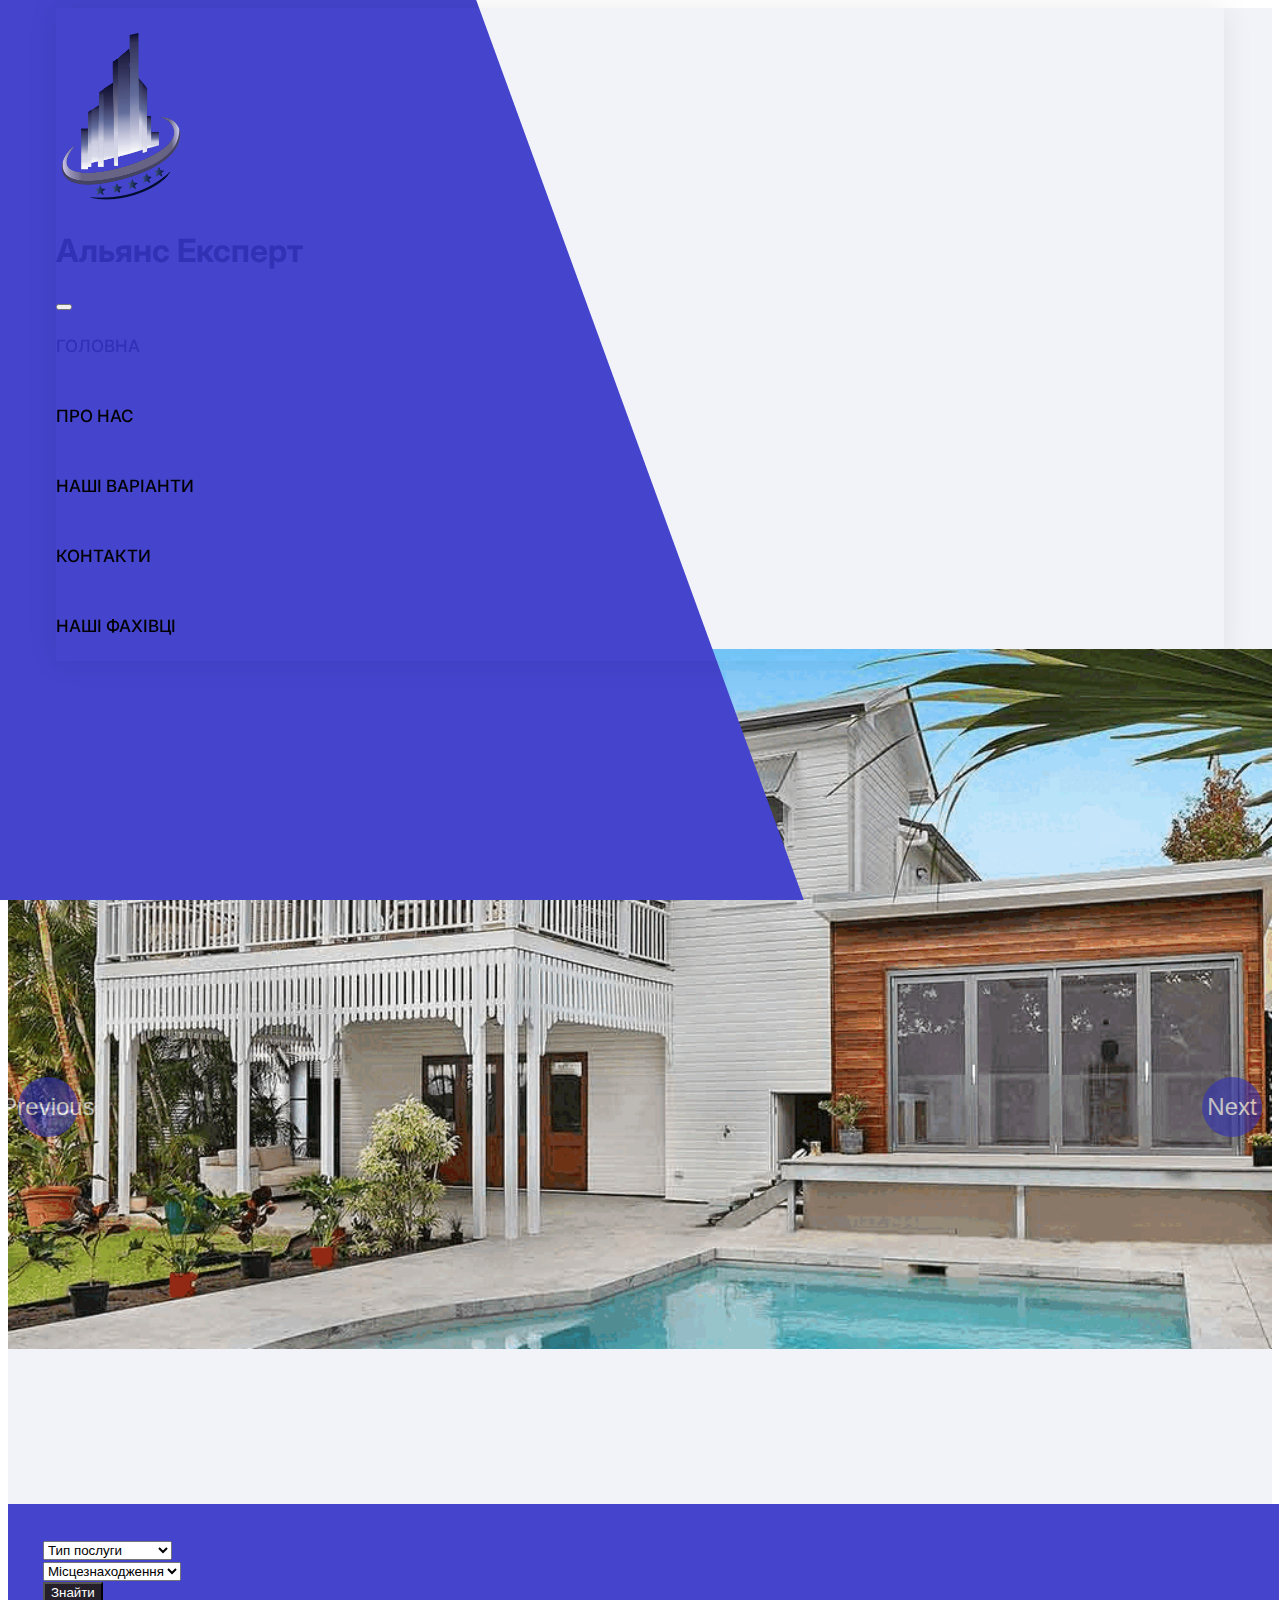
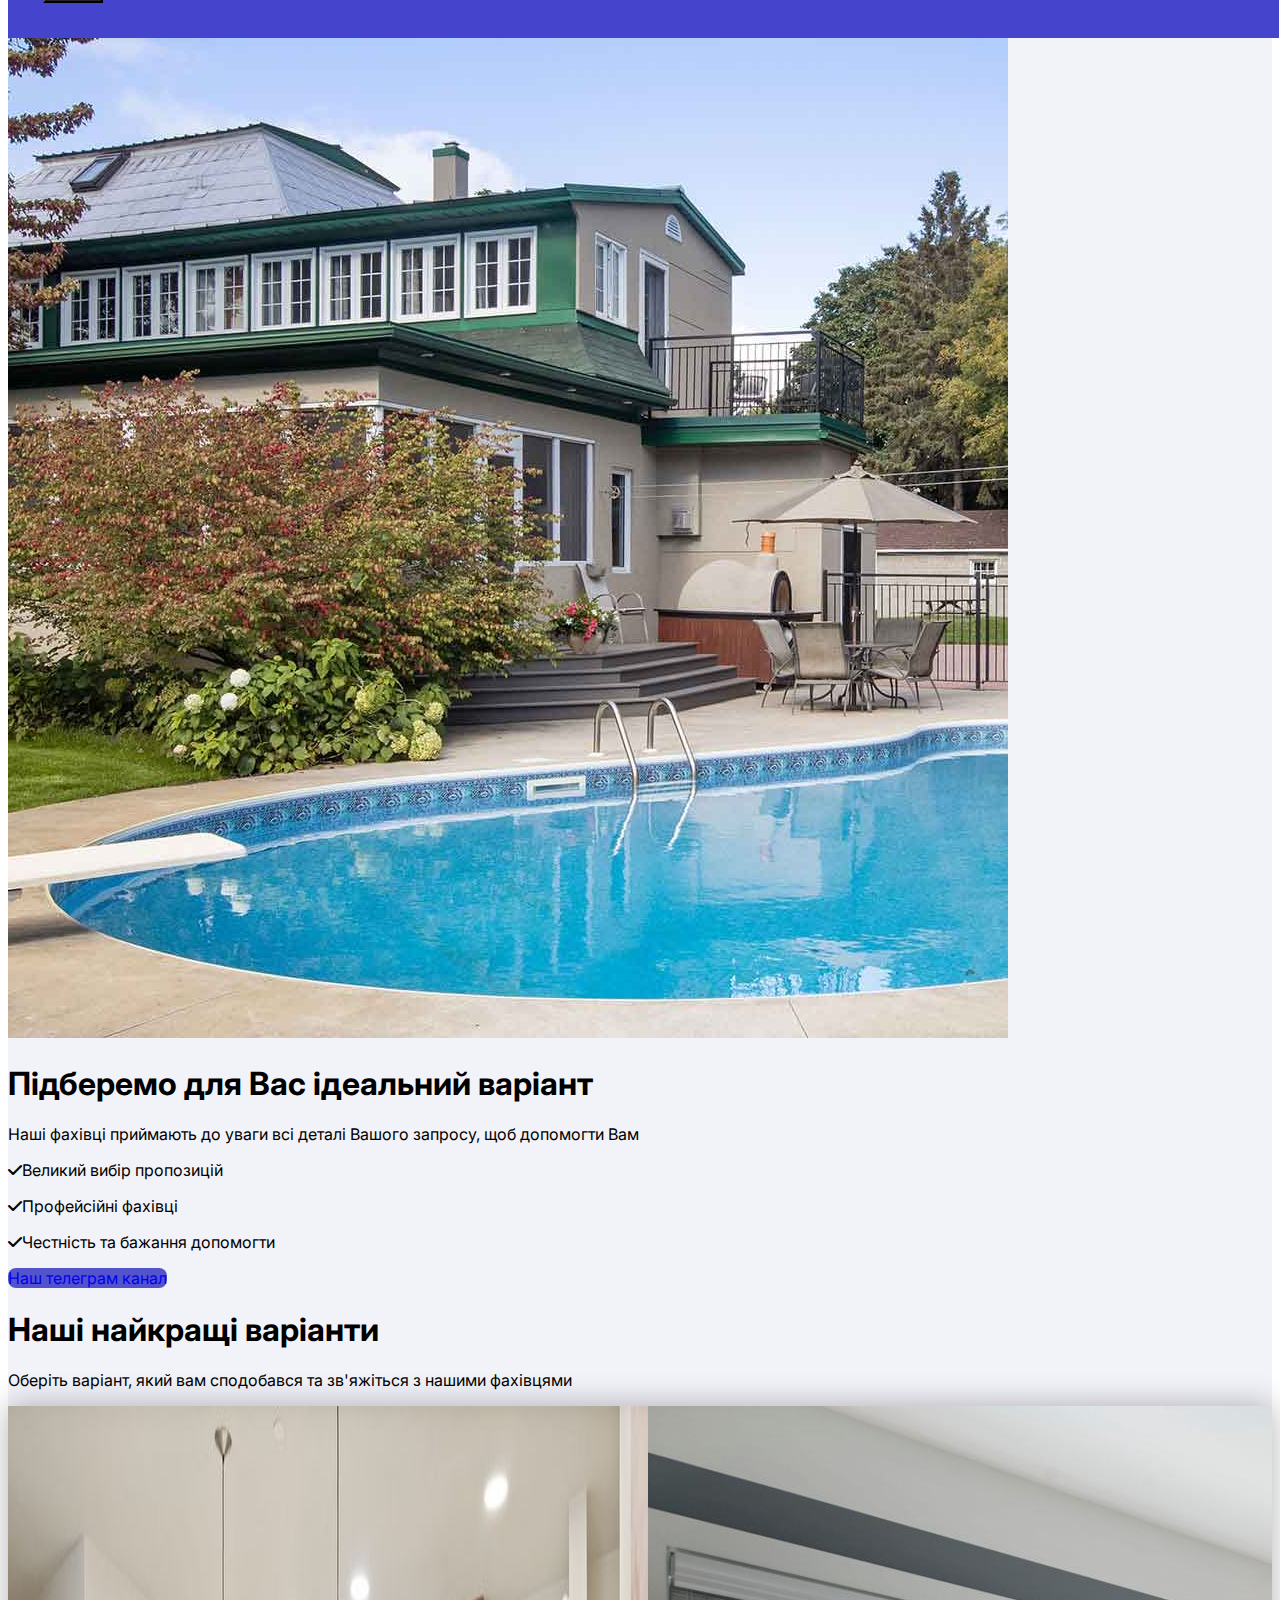
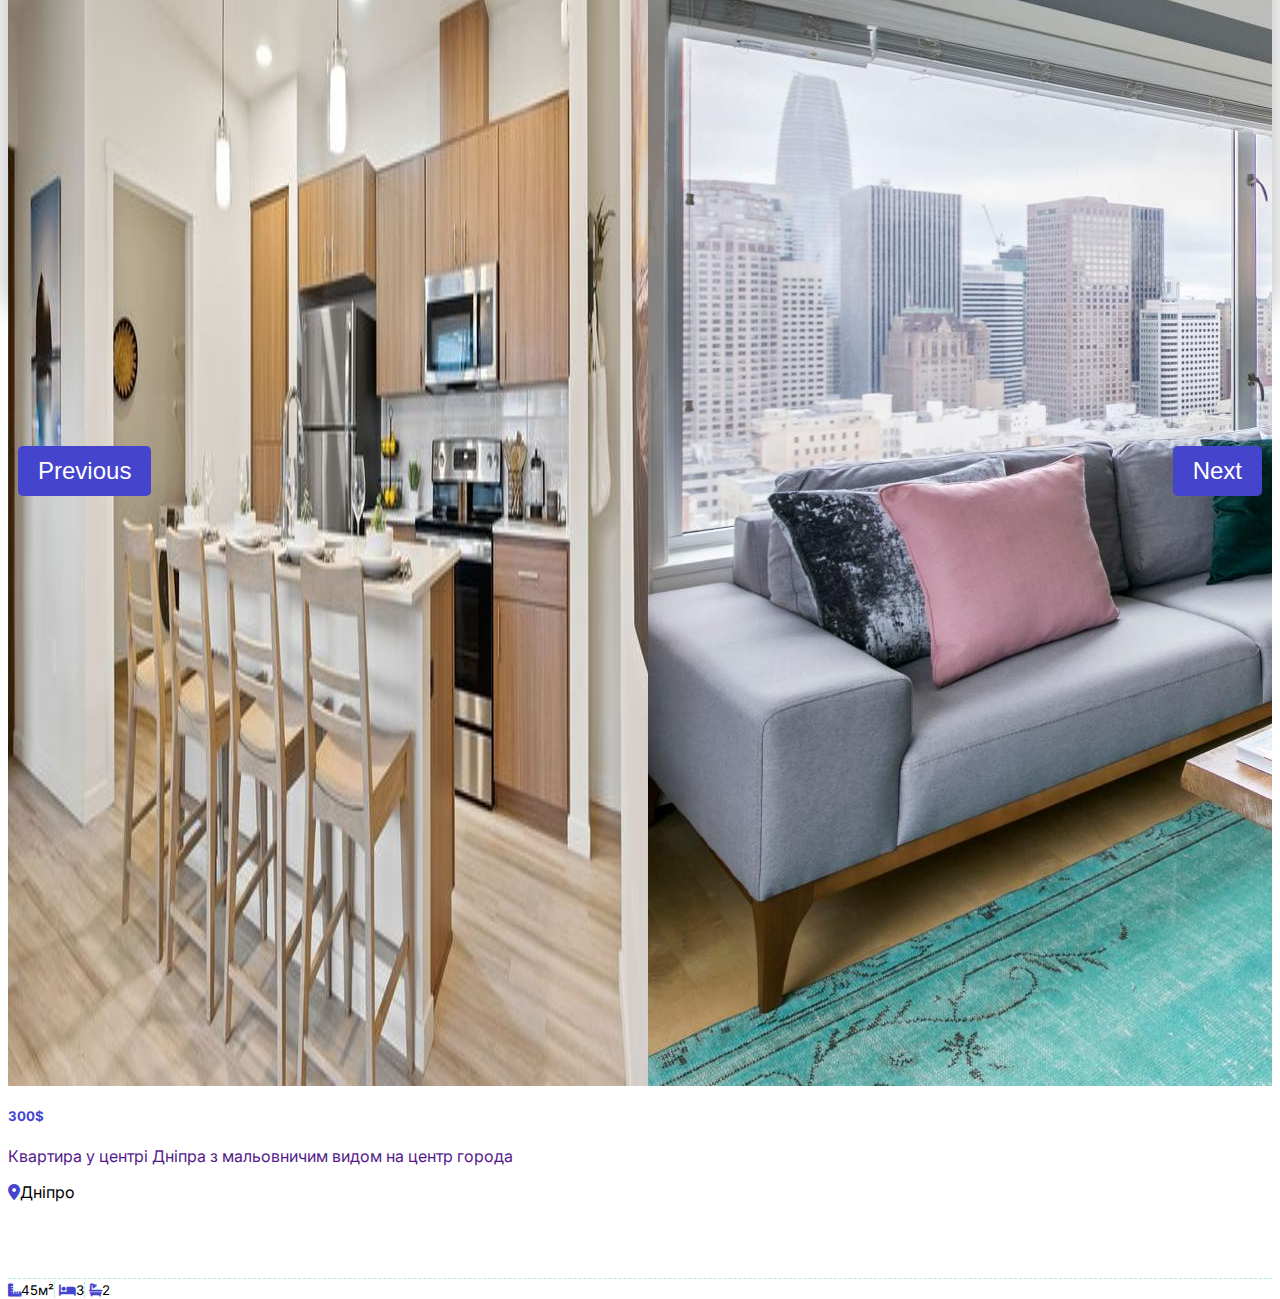
==== index.html @ 3c11b8a1 "база" ====
<!DOCTYPE html>
<html lang="en">
<head>
    <meta charset="UTF-8">
    <meta name="viewport" content="width=device-width, initial-scale=1.0">
    <title>Альянс Експерт</title>
    <link rel="icon" type="image/svg+xml" href="/assets/img/logo1.gif" />
    <link rel="preconnect" href="https://fonts.googleapis.com">
    <link rel="preconnect" href="https://fonts.gstatic.com" crossorigin>
    <link href="https://fonts.googleapis.com/css2?family=Inter:wght@300;400;500;600&display=swap" rel="stylesheet">
    <link href="https://cdn.jsdelivr.net/npm/bootstrap@5.3.2/dist/css/bootstrap.min.css" rel="stylesheet" integrity="sha384-T3c6CoIi6uLrA9TneNEoa7RxnatzjcDSCmG1MXxSR1GAsXEV/Dwwykc2MPK8M2HN" crossorigin="anonymous">
    <script src="https://cdn.jsdelivr.net/npm/bootstrap@5.3.2/dist/js/bootstrap.bundle.min.js" integrity="sha384-C6RzsynM9kWDrMNeT87bh95OGNyZPhcTNXj1NW7RuBCsyN/o0jlpcV8Qyq46cDfL" crossorigin="anonymous"></script>
    <link rel="stylesheet" href="https://cdnjs.cloudflare.com/ajax/libs/font-awesome/6.2.0/css/all.min.css">
    <link rel="stylesheet" href="./assets/css/stylehtml.css">
    <script type="module" src="./assets/js/html.js"></script>
</head>
<body>
  <div class="container-main">
    <div class="container pt-3 min-vh-100 d-flex flex-column bg-white p-0">
      <!-- Navbar -->
      <div style="position: sticky; top: 0; z-index: 1000;">
        <div class="nav-bar bg-transparent container-fluid">
          <nav class="navbar navbar-expand-lg bg-white navbar-light py-0 px-4">
            <a href="/" class="navbar-brand d-flex align-items-center text-center">
              <div class="icon p-2 me-2">
                <img class="logo" src="/assets//img/logo1.gif" alt="Icon">
              </div>
              <h1 class="m-0 fw-bold main-text">Альянс Експерт</h1>
            </a>
            <button type="button" class="navbar-toggler" data-bs-toggle="collapse" data-bs-target="#navbarCollapse">
              <span class="navbar-toggler-icon"></span>
            </button>
            <div class="collapse navbar-collapse" id="navbarCollapse">
            <div class="navbar-nav ms-auto text-center">
              <div class="nav-item dropdown item-main">
                <a href="/" class="nav-link fw-bold">Головна</a>
              </div>
              <div class="nav-item dropdown">
                <a href="#about" class="nav-link">Про нас</a>
              </div>
              <div class="nav-item dropdown">
                <a href="#property" class="nav-link">Наші варіанти</a>
              </div>
              <div class="nav-item dropdown">
                <a href="#contact" class="nav-link">Контакти</a>
              </div>
              <div class="nav-item dropdown">
                <a href="#team" class="nav-link">Наші фахівці</a>
              </div>
            </div>
          </nav>
        </div>
      </div>
        <!-- Navbar end-->

        <!-- Header -->
      <div class="container-fluid header bg-white p-0" >
        <div class="row g-0 align-items-center flex-column-reverse flex-md-row">
          <div class="col-md-6 p-5 mt-lg-5">
            <h1 class="display-5 animated fadeIn mb-4 mt-2 fw-bold">Шукайте <span class="text-header">ідеальне житло </span> своєї мрії</h1>
            <p class="animated fadeIn mb-5 pb-2 opacity-75">Наші професіонали допоможуть Вам у будь-якому питанні!</p>
            <a href="https://t.me/alianceexpert" class="btn-header py-4 px-5 me-3 animated fadeIn text-light">Наш телеграм канал</a>
          </div>
          <div class="col-md-6 animated fadeIn carousel-container">
            <!-- Carousel -->
            <div class="carousel">
              <div class="carousel-inner">
                <div class="carousel-item active">
                  <img src="/assets/img/carousel-1.gif" class="carousel-img d-block w-100" alt="First Image" style="object-fit: cover; opacity: 1; transition: opacity 1s;">
                </div>
                <div class="carousel-item">
                  <img src="/assets/img/carousel-2.jpg" class="carousel-img d-block w-100" alt="Second Image" style="object-fit: cover; opacity: 1; transition: opacity 1s;">
                </div>
              </div>
              <button class="carousel-control-prev btn-carousel" id="prevButton">
                <span class="carousel-control-prev-icon" aria-hidden="true"></span>
                <span class="visually-hidden">Previous</span>
              </button>
              <button class="carousel-control-next btn-carousel" id="nextButton">
                <span class="carousel-control-next-icon" aria-hidden="true"></span>
                <span class="visually-hidden">Next</span>
              </button>
            </div>
            <!-- Carousel -->   
          </div>
        </div>
      </div>
        <!-- Header end-->
      <main class="row flex-grow-1 mt-3">
      <!-- Search -->
        <div class="container-search mb-5 wow fadeIn" data-wow-delay="0.1s" style="padding: 35px;">
          <div class="container">
            <div class="row g-2">
              <div class="col-md-10">
                <div class="row g-2">
                  <div class="col-md-5">
                    <select v-model="selectedService" class="form-select m-auto border-0 py-3">
                      <option value="" selected>Тип послуги</option>
                      <option value="rentApartments">Оренда квартир</option>
                      <option value="sellApartments">Купівля квартири</option>
                      <option value="rentHouses">Оренда будинка</option>
                      <option value="sellHouses">Купівля будинка</option>
                      <option value="landPlots">Земельні ділянки</option>
                      <option value="offices">Офіси</option>
                    </select>
                  </div>
                  <div class="col-md-5">
                    <select class="form-select m-auto border-0 py-3">
                      <option selected>Місцезнаходження</option>
                      <option value="Dnipro">Дніпро</option>
                      <!-- Добавьте другие опции здесь -->
                    </select>
                  </div>
                </div>
              </div>
              <div class="col-md-2 mt-2">
                <button @click="search" class="btn-search border-0 w-100 py-3">Знайти</button>
              </div>
            </div>
          </div>
        </div>
        <!-- Search end-->
        <!-- About -->
        <div id="about" class="container-xxl py-5 ">
          <div class="container">
            <div class="row g-5 align-items-center">
              <div class="col-lg-6 wow fadeIn" data-wow-delay="0.1s">
                <div class="about-img position-relative overflow-hidden p-5 pe-0">
                    <img class="img-fluid w-100" src="/assets/img/about.jpg">
                </div>
              </div>
              <div class="col-lg-6 wow fadeIn" data-wow-delay="0.5s">
                <h1 class="mb-5">Підберемо для Вас ідеальний варіант</h1>
                <p class="mb-5">Наші фахівці приймають до уваги всі деталі Вашого запросу, щоб допомогти Вам</p>
                <div class="mb-5">
                    <p><i class="fa fa-check text-primary me-3"></i>Великий вибір пропозицій</p>
                    <p><i class="fa fa-check text-primary me-3"></i>Профейсійні фахівці</p>
                    <p><i class="fa fa-check text-primary me-3"></i>Честність та бажання допомогти</p>
                </div>
                <a class="btn-about text-light py-4 px-5" href="https://t.me/alianceexpert">Наш телеграм канал</a>
              </div>
            </div>
          </div>
        </div>
        <!-- About end-->
        <!-- Лучшие варианты Start -->
        <div class="container-xxl py-5">
          <div class="container">
            <div class="row g-0 gx-5 align-items-center">
              <div>
                <div class="text-center mx-auto mb-5 wow slideInLeft" data-wow-delay="0.1s">
                  <h1 class="mb-3">Наші найкращі варіанти</h1>
                  <p>Оберіть варіант, який вам сподобався та зв'яжіться з нашими фахівцями</p>
                </div>
              </div>
            </div>
            <div class="row g-4">
              <div id="property" class="col-lg-4 col-md-6 wow fadeInUp mb-3" data-wow-delay="0.1s">
                <div class="property-item rounded overflow-hidden">
                  <div class="position-relative overflow-hidden">
                    <div id="carouselExample" class="carousel slide">
                      <div class="carousel-inner">
                        <img class="img-fluid" src="/assets/img/лучшиеварианты/apartament1.jpg" alt="First">
                        <img class="img-fluid" src="/assets/img/лучшиеварианты/apartment2.jpg" alt="Second">
                        <div class="type rounded text-white position-absolute start-0 top-0 m-4 py-1 px-3">Оренда</div>
                        <div class="bg-white rounded-top text position-absolute start-0 bottom-0 mx-4 pt-1 px-3 fw-semibold">Квартира</div>
                      </div>
                      <button class="carousel-control-prev btn-best" type="button" @click="prevSlide">
                        <span class="carousel-control-prev-icon" aria-hidden="true"></span>
                        <span class="visually-hidden">Previous</span>
                      </button>
                      <button class="carousel-control-next btn-best" type="button" @click="nextSlide">
                        <span class="carousel-control-next-icon" aria-hidden="true"></span>
                        <span class="visually-hidden">Next</span>
                      </button>
                    </div>
                  </div>
                  <div class="p-4 pb-0" style="height: 170px;">
                    <h5 class="text mb-3">300$</h5>
                    <a class="d-block h5 mb-2" href="">Квартира у центрі Дніпра з мальовничим видом на центр города</a>
                    <p><i class="fa fa-map-marker-alt text me-2"></i>Дніпро</p>
                  </div>
                  <div class="d-flex border-top">
                    <small class="flex-fill text-center border-end py-2"><i class="fa fa-ruler-combined text me-2"></i>45м²</small>
                    <small class="flex-fill text-center border-end py-2"><i class="fa fa-bed text me-2"></i>3</small>
                    <small class="flex-fill text-center py-2"><i class="fa fa-bath text me-2"></i>2</small>
                  </div>
                </div>
              </div>
            </div>   
          </div>
        </div>
        <!-- Лучшие варианты End -->

      </main>









    </div>
  </div>

    
</body>
</html>
---- assets/css/stylehtml.css ----
.container-main{
    background-color: rgb(190, 190, 223, 0.2);
    font-family: 'Inter', sans-serif;
}

 /* Navbar  */

.main-text {
    color: rgb(49, 49, 181);
}

.item-main {
    color: rgb(49, 49, 181);
}

.nav-bar {
position: relative;
padding: 0 3rem;
transition: 0.5s;
z-index: 9999;
/* height: 75px; */
}

.nav-bar.sticky-top {
position: sticky;
top: 0;
left: 0;
right: 0;
padding: 0;
z-index: 9999;
}



.navbar {
box-shadow: 0 0 30px rgba(0, 0, 0, .08);
}

.navbar .dropdown-toggle::after {
border: none;
content: "\f107";
font-family: "Font Awesome 5 Free";
font-weight: 900;
vertical-align: middle;
margin-left: 5px;
transition: .5s;
}

.navbar .dropdown-toggle[aria-expanded=true]::after {
transform: rotate(-180deg);
}

.navbar-light .navbar-nav .nav-link {
margin-right: 30px;
padding: 25px 0;
color: #FFFFFF;
font-size: 17px;
text-transform: uppercase;
outline: none;
}

.nav-item:hover {
    color: rgb(49, 49, 181);
    position: relative;
}

.nav-link {
    position: relative;
    display: inline-block;
    vertical-align: middle;
}

.nav-link::before,
.nav-link::after {
    content: '';
    position: absolute;
    width: 0;
    height: 1px;
    background-color: rgb(49, 49, 181);
    opacity: 0;
    transition: width 0.3s ease-in-out, opacity 0.3s ease-in-out;
}

.nav-link::before {
    top: calc(80% - 1px);
    left: 0;
    transform-origin: left center;
}

.nav-link::after {
    bottom: calc(80% - 1px);
    right: 0;
    transform-origin: right center;
}

.nav-link:hover::before {
    width: 100%;
    opacity: 1;
}

.nav-link:hover::after {
    width: 100%;
    opacity: 1;
}

.logo {
    width: 130px;
    height: auto;
    margin-top: 25px;
}

@media (max-width: 991.98px) {
.nav-bar {
    margin: 0;
    padding: 0;
}

.navbar-light .navbar-nav .nav-link  {
    margin-right: 0;
    padding: 10px 0;
}

.navbar-light .navbar-nav {
    border-top: 1px solid #EEEEEE;
}
}

.navbar-light .navbar-brand {
height: 130px;
}

.navbar-light .navbar-nav .nav-link {
color: var(--dark);
font-weight: 500;
}


@media (max-width: 767px) {
    .navbar .nav-item .dropdown-menu {
        display: block;
        top: 100%;
        margin-top: 0;
        transform: rotateX(-75deg);
        transform-origin: 0% 0%;
        opacity: 0;
        visibility: hidden;
        transition: .5s;
        
    }

    .navbar .nav-item:hover .dropdown-menu {
        transform: rotateX(0deg);
        visibility: visible;
        transition: .5s;
        opacity: 1;
    }

    .logo {
        width: 70px;
        margin-top: auto;
    }
}

 /* Navbar  */


/* Header */
.text-header {
    color: rgb(49, 49, 181);
  }
  
.btn-header {
background-color: rgb(65, 65, 199, 0.9);
border-radius: 8px;
text-decoration: none;
margin-top: 5px;
cursor: pointer;
transition: background-color 0.3s;
}

.btn-header:hover {
    background-color: rgb(65, 65, 199);
}

.header {
position: relative;
background-color: transparent;
padding: 0;
}

.carousel-container {
position: relative;
height: calc(100vh - 45px); 
margin-top: -150px;
}

  
@media (max-width: 767px) {
    .carousel-container {
    height: 500px;
    margin: 0;
    object-fit: contain;
    }
}
/* Header */

/* Carousel */
.carousel {
    overflow: hidden;
    position: relative;
    top: 0; 
    right: 0; 
    height: 100%;
  }
  
  .carousel-inner {
    display: flex;
    transition: transform 0.5s ease-in-out;
    overflow: hidden;
    height: 100%;
  }
  
  .carousel-item {
    flex: 0 0 100%;
  }
  
  .carousel-img {
    width: 100%;
    height: 700px;
    object-fit: contain;
    opacity: 1;
    transition: opacity 1s;
  }
  
  .carousel-control-prev,
  .carousel-control-next {
    position: absolute;
    top: 50%;
    font-size: 24px;
    background: rgba(0, 0, 0, 0.5);
    color: #fff;
    border: none;
    padding: 10px 20px;
    cursor: pointer;
  }
  
  .carousel-control-prev {
    left: 10px;
  }
  
  .carousel-control-next {
    right: 10px;
  }
  
  .btn-carousel {
    transition: 0.3s;
    width: 60px;
    height: 60px;
    padding: 0;
    display: flex;
    align-items: center;
    justify-content: center;
    font-weight: normal;
    border-radius: 50px;
    background: rgb(49, 49, 181);
    opacity: 60%;
  }
  
  .btn-carousel:hover {
    opacity: 90%;
  }
  
  @media (max-width: 767px) {
    .carousel {
      width: 100%;
      max-height: 450px;
    }
  
    .carousel-inner img {
      height: 450px;
      max-height: none;
      object-fit: contain;
    }
  }
/* Carousel */


/* Search */
.container-search {
    background-color: rgb(68, 68, 205);
    width: 95%;
    margin: auto;
}

.btn-search {
    background-color: rgb(36, 31, 41);
    color: white;
}

@media (max-width: 767px) {
  select.form-select {
    width: 230px;
    font-size: 16px;
  }
}
/* Search */

/* About */
.about-img img {
    position: relative;
    z-index: 2;
}

.about-img::before {
    position: absolute;
    content: "";
    top: 0;
    left: -50%;
    width: 100%;
    height: 100%;
    background:  rgb(68, 68, 205);
    transform: skew(20deg);
    z-index: 1;
}

.btn-about {
    background-color: rgb(65, 65, 199, 0.9);
    border-radius: 8px;
    text-decoration: none;
    margin-top: 25px;
    cursor: pointer;
    transition: background-color 0.3s;
    }

.btn-about:hover {
    background-color: rgb(65, 65, 199);
}
/* About */


/* Лучшие варианты */
.type{
  background-color: rgb(68, 68, 205);
}
  
.text {
  color: rgb(68, 68, 205);
}

.btn-best{
  background-color: rgb(68, 68, 205);
  height: 50px;
  top: 50%;
  border-radius: 5px;
}

.property-item {
  box-shadow: 0 0 30px rgba(0, 0, 0, .3);
  height: 500px;
}

.property-item img {
  transition: .5s;
}

.property-item:hover img {
  transform: scale(1.1);
}

.property-item .border-top {
  border-top: 1px dashed rgba(0, 185, 142, .3) !important;
}

.property-item .border-end {
  border-right: 1px dashed rgba(0, 185, 142, .3) !important;
}

a {
  text-decoration: none;
}
/* Лучшие варианты */
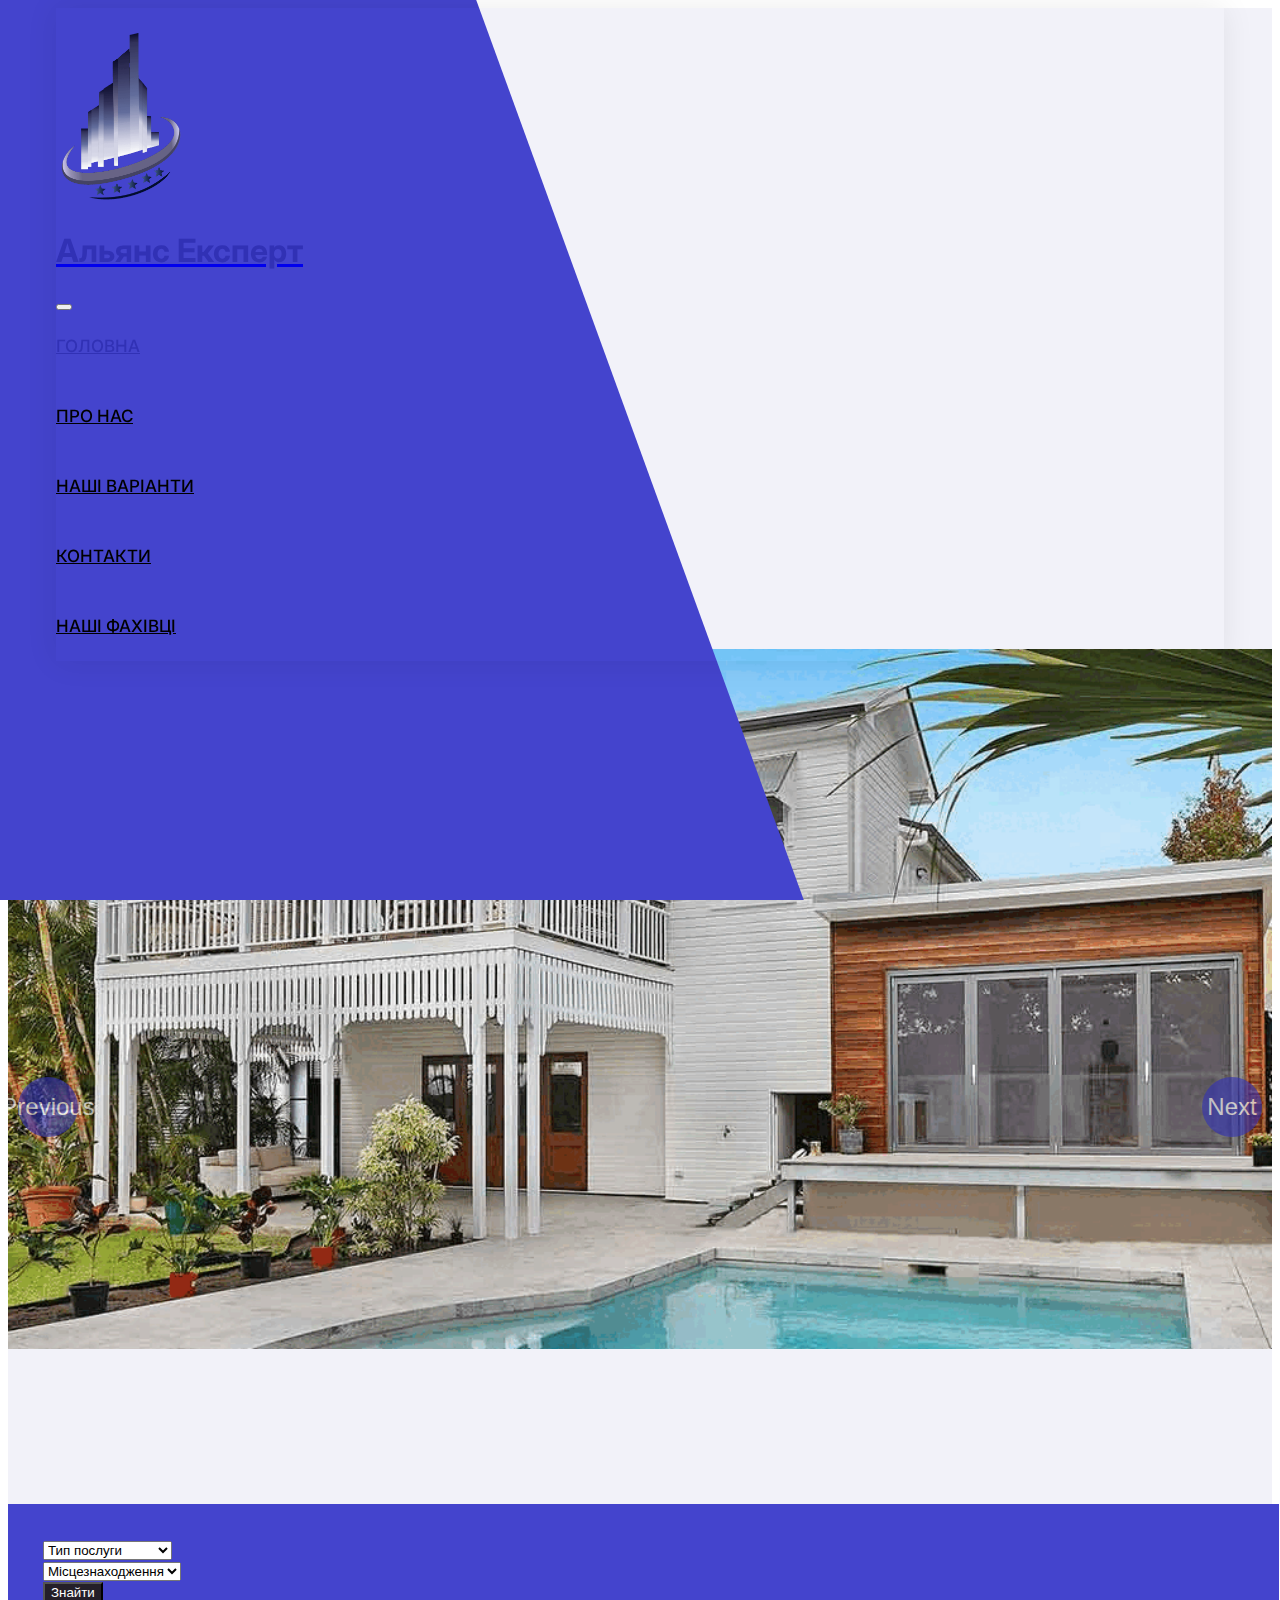
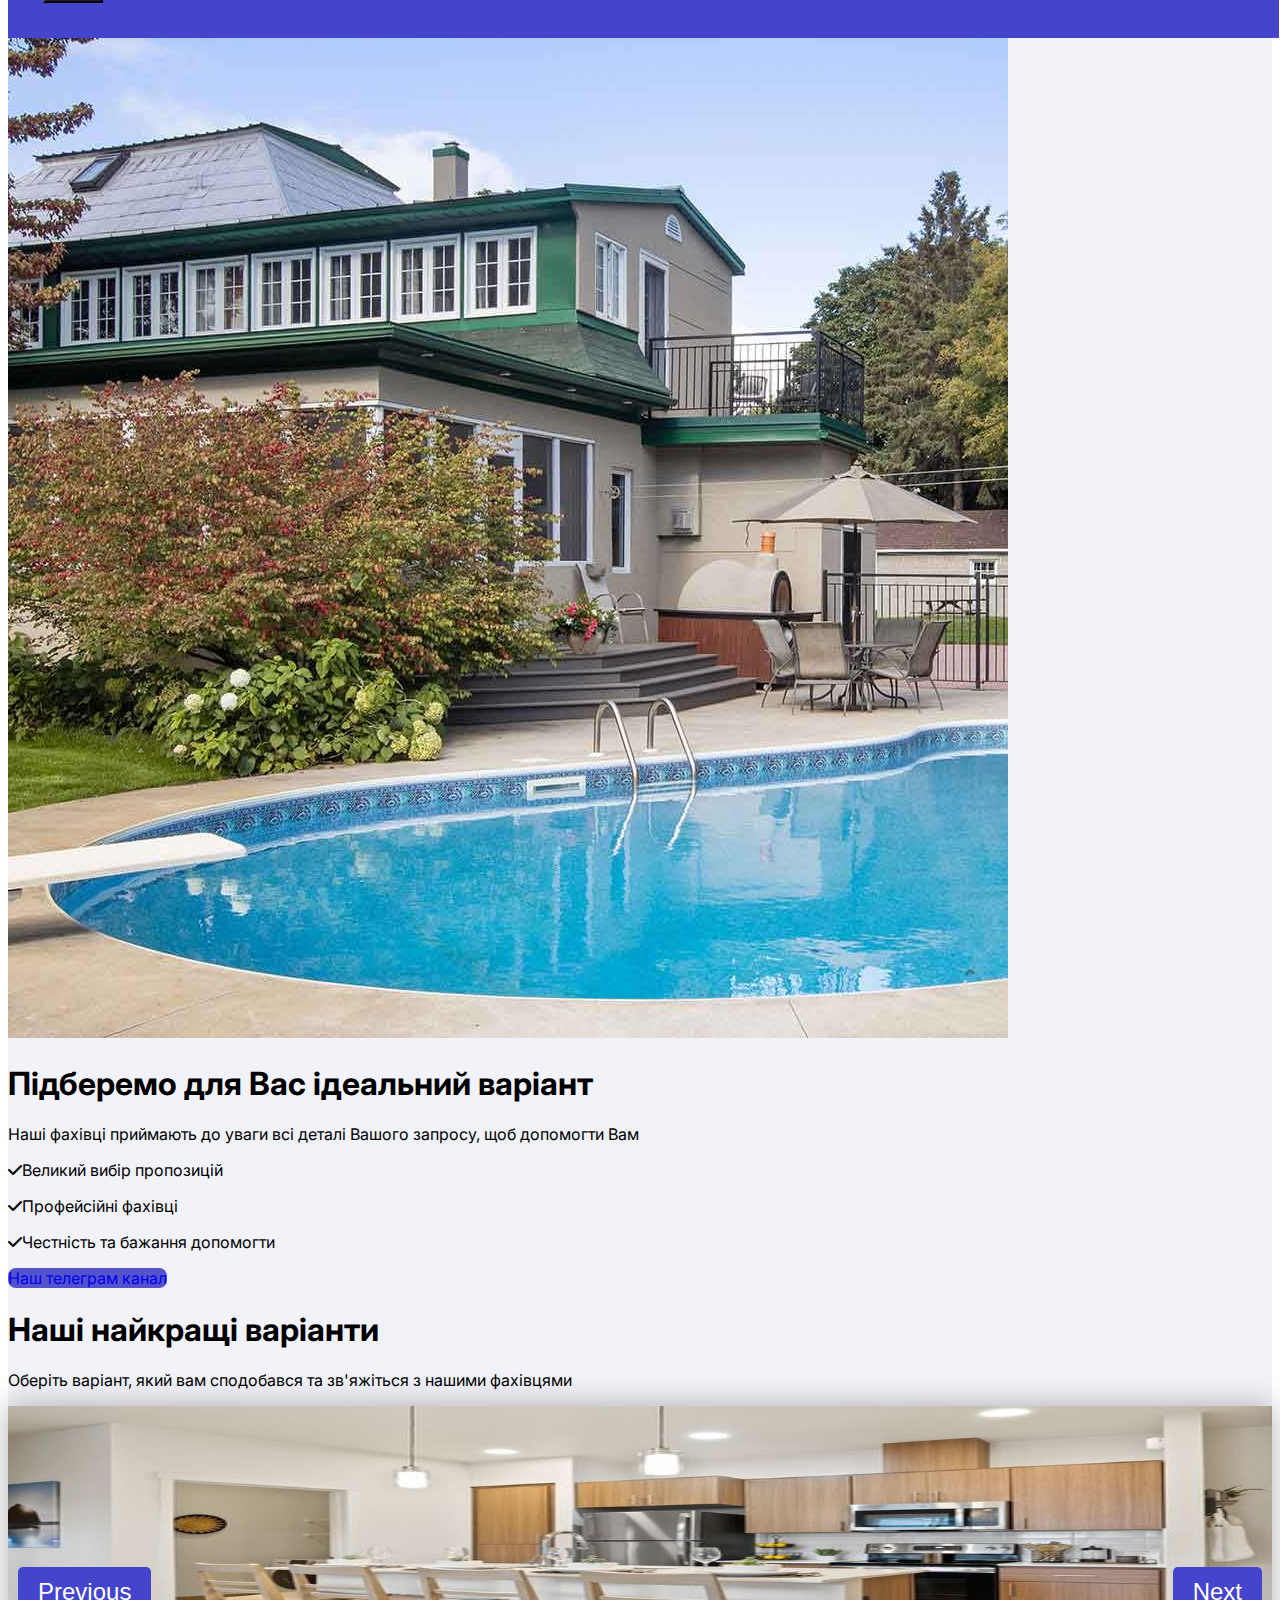
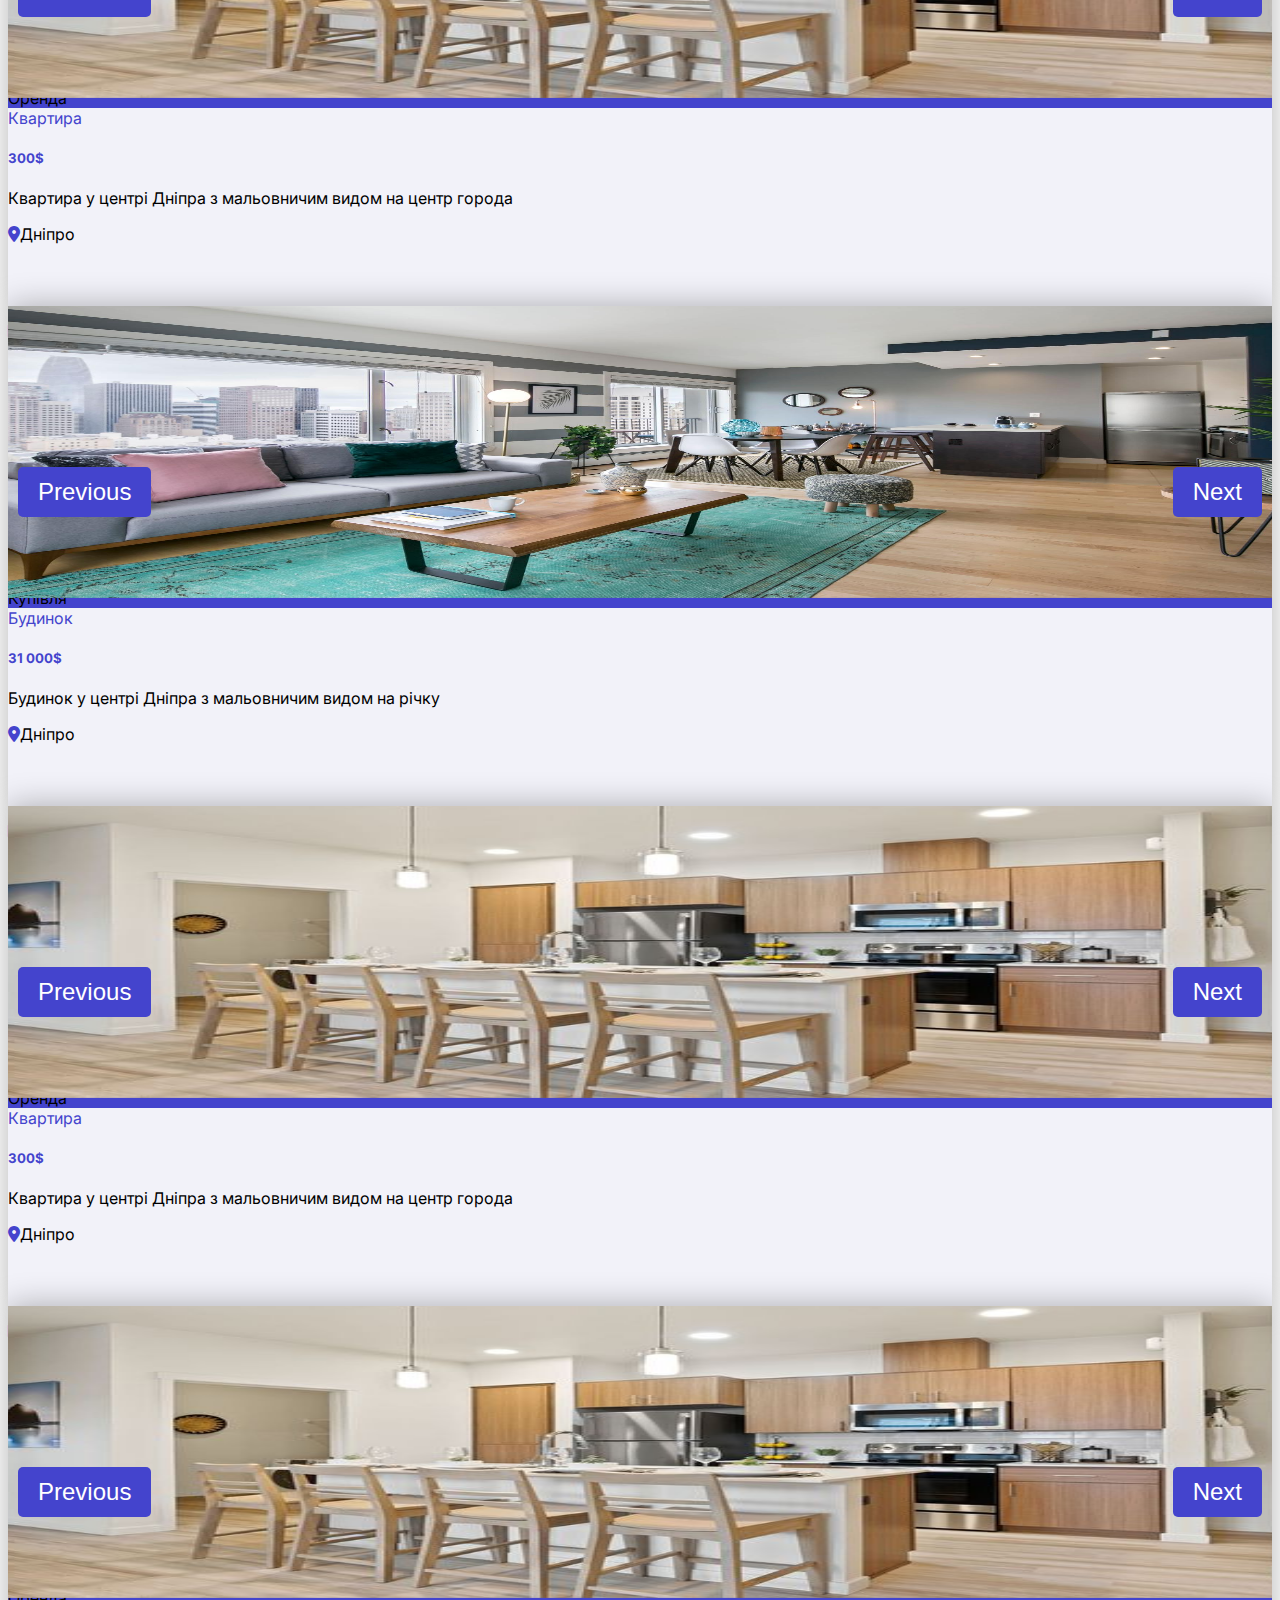
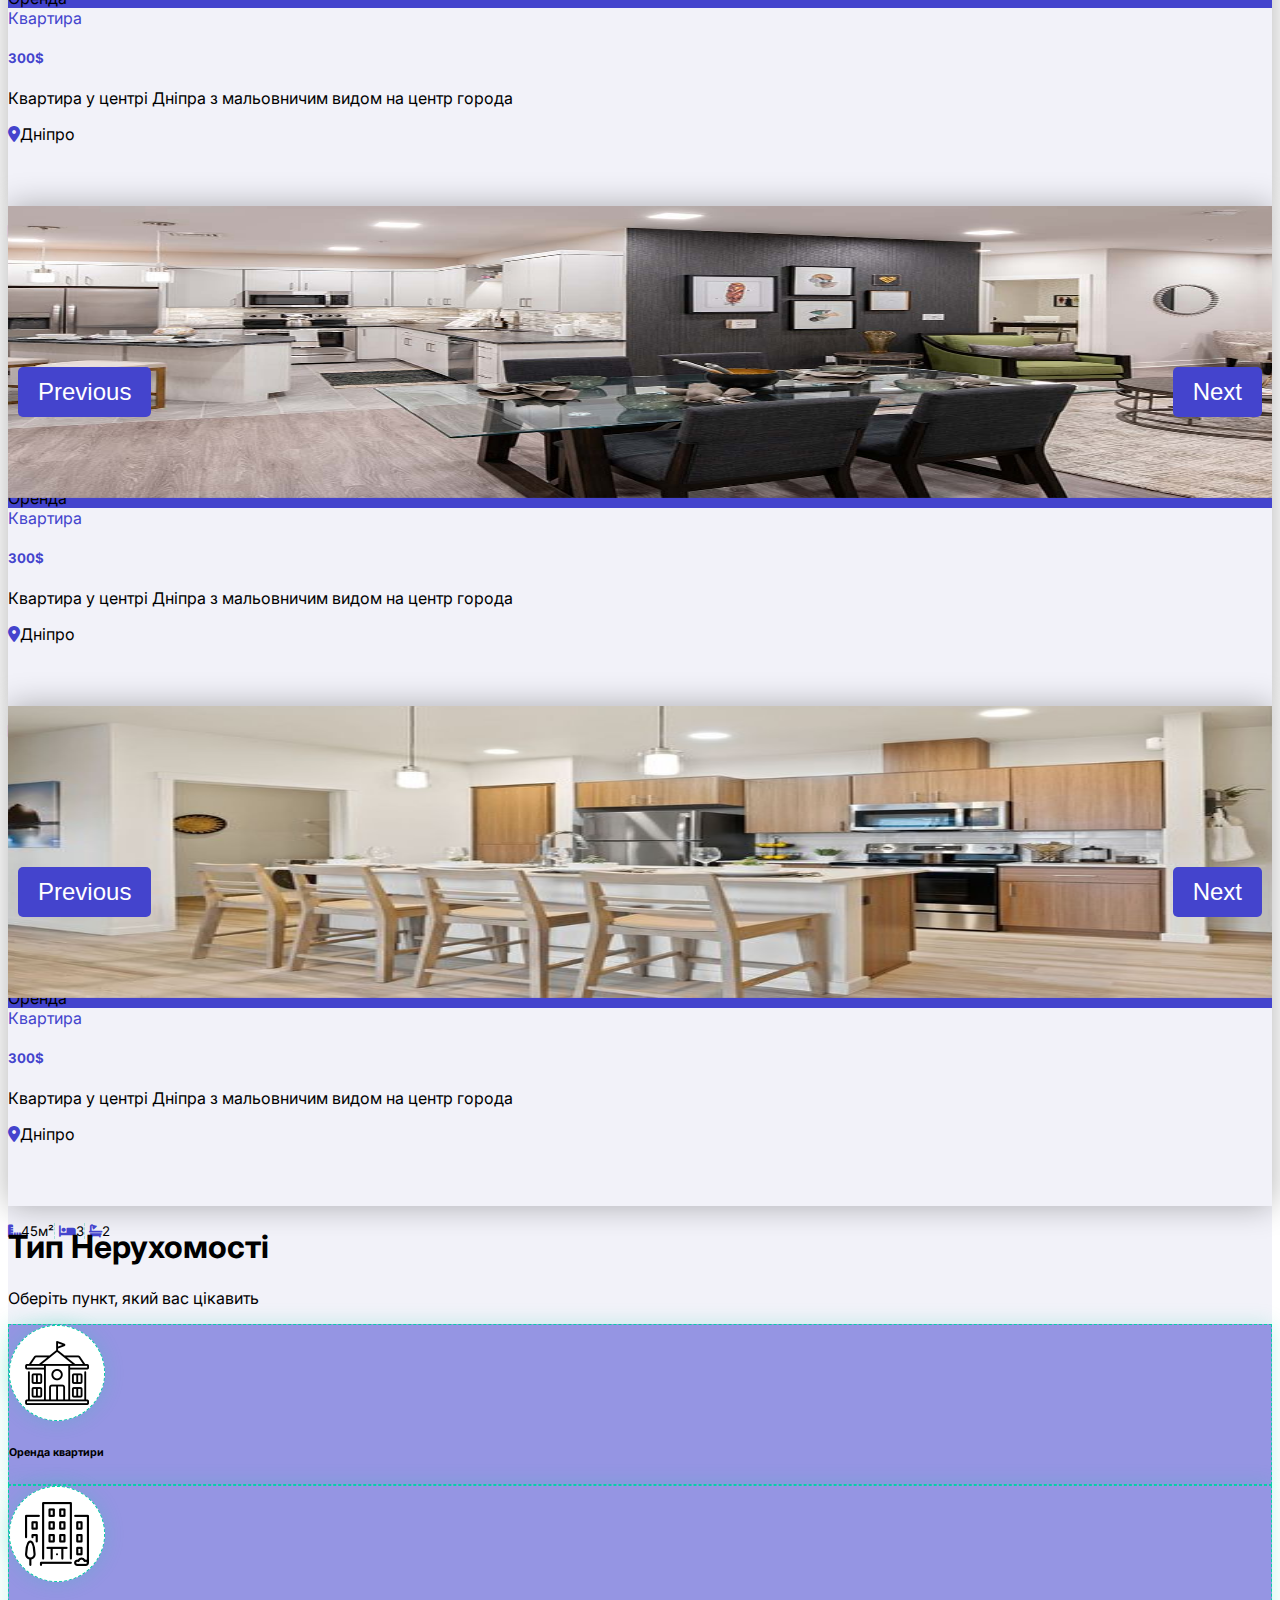
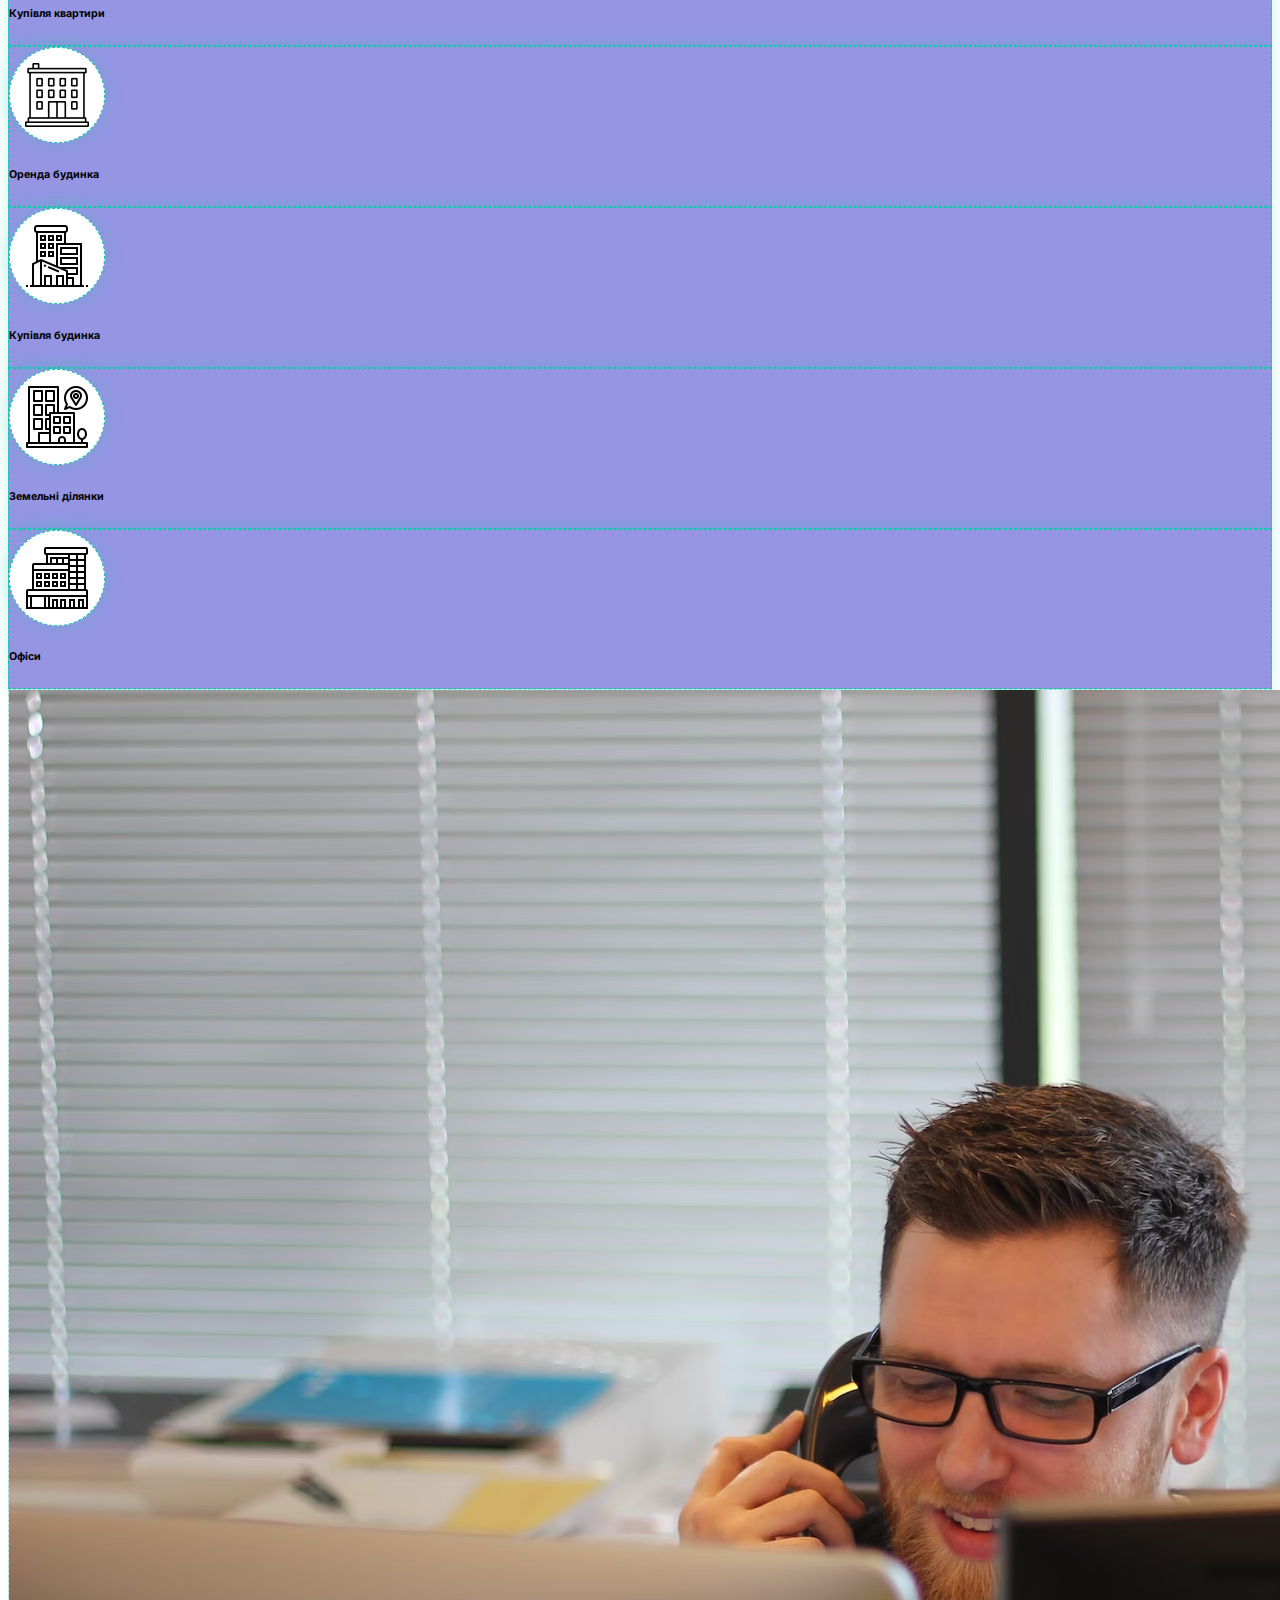
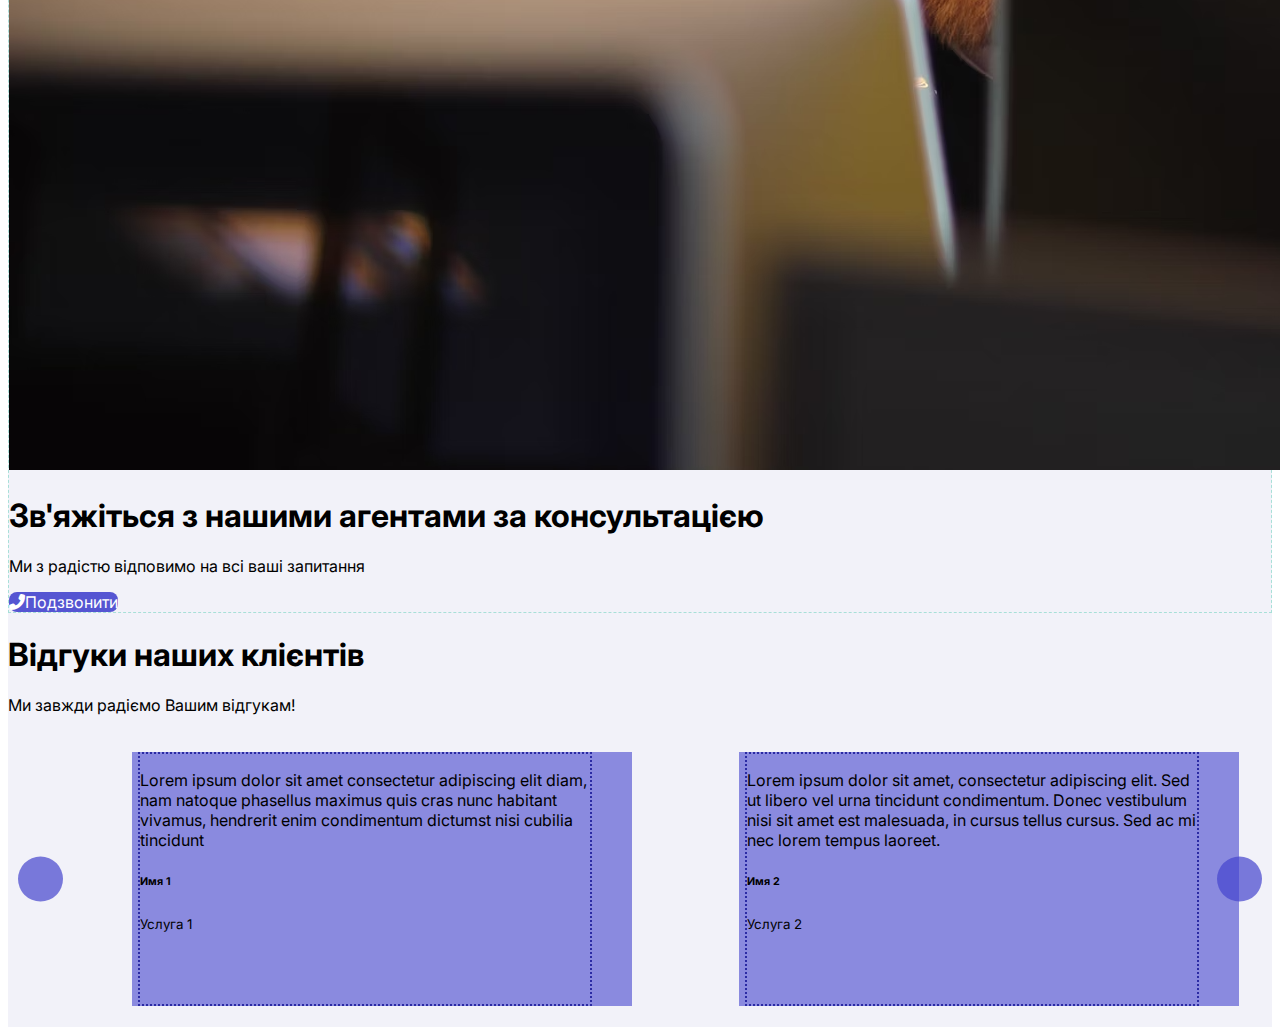
==== commit 910dfe42: "reviews" ====
--- a/index.html
+++ b/index.html
@@ -22,7 +22,7 @@
         <div class="nav-bar bg-transparent container-fluid">
           <nav class="navbar navbar-expand-lg bg-white navbar-light py-0 px-4">
             <a href="/" class="navbar-brand d-flex align-items-center text-center">
-              <div class="icon p-2 me-2">
+              <div class="p-2 me-2">
                 <img class="logo" src="/assets//img/logo1.gif" alt="Icon">
               </div>
               <h1 class="m-0 fw-bold main-text">Альянс Експерт</h1>
@@ -143,33 +143,50 @@
           </div>
         </div>
         <!-- About end-->
+
         <!-- Лучшие варианты Start -->
         <div class="container-xxl py-5">
           <div class="container">
             <div class="row g-0 gx-5 align-items-center">
               <div>
                 <div class="text-center mx-auto mb-5 wow slideInLeft" data-wow-delay="0.1s">
-                  <h1 class="mb-3">Наші найкращі варіанти</h1>
+                  <h1 id="property" class="mb-3">Наші найкращі варіанти</h1>
                   <p>Оберіть варіант, який вам сподобався та зв'яжіться з нашими фахівцями</p>
                 </div>
               </div>
             </div>
             <div class="row g-4">
-              <div id="property" class="col-lg-4 col-md-6 wow fadeInUp mb-3" data-wow-delay="0.1s">
-                <div class="property-item rounded overflow-hidden">
+              <!-- Первый вариант -->
+              <div class="col-lg-4 col-md-6 wow fadeInUp mb-3" data-wow-delay="0.1s">
+                <div class="custom-property-item rounded overflow-hidden">
                   <div class="position-relative overflow-hidden">
-                    <div id="carouselExample" class="carousel slide">
-                      <div class="carousel-inner">
-                        <img class="img-fluid" src="/assets/img/лучшиеварианты/apartament1.jpg" alt="First">
-                        <img class="img-fluid" src="/assets/img/лучшиеварианты/apartment2.jpg" alt="Second">
-                        <div class="type rounded text-white position-absolute start-0 top-0 m-4 py-1 px-3">Оренда</div>
-                        <div class="bg-white rounded-top text position-absolute start-0 bottom-0 mx-4 pt-1 px-3 fw-semibold">Квартира</div>
-                      </div>
-                      <button class="carousel-control-prev btn-best" type="button" @click="prevSlide">
+                    <div class="custom-carousel" data-carousel-id="1">
+                      <div class="custom-carousel-inner" data-carousel-inner-id="1">
+                        <!-- фото 1 -->
+                        <div class="custom-carousel-item active">
+                          <img class="img-fluid" style="height: 278px; width: 100%;" src="/assets/img/лучшиеварианты/apartament1.jpg" alt="First">
+                          <div class="type rounded text-white position-absolute start-0 top-0 m-4 py-1 px-3">Оренда</div>
+                          <div class="bg-white rounded-top text position-absolute start-0 bottom-0 mx-4 pt-1 px-3 fw-semibold">Квартира</div>
+                        </div>
+                        <!-- фото 2 -->
+                        <div class="custom-carousel-item">
+                          <img class="img-fluid" style="height: 278px; width: 100%;" src="/assets/img/лучшиеварианты/apartment2.jpg" alt="Second">
+                          <div class="type rounded text-white position-absolute start-0 top-0 m-4 py-1 px-3">Оренда</div>
+                          <div class="bg-white rounded-top text position-absolute start-0 bottom-0 mx-4 pt-1 px-3 fw-semibold">Квартира</div>
+                        </div>
+                        <!-- фото 3 -->
+                        <div class="custom-carousel-item">
+                          <img class="img-fluid" style="height: 278px; width: 100%;" src="/assets/img/лучшиеварианты/apartment3.jpg" alt="Third">
+                          <div class="type rounded text-white position-absolute start-0 top-0 m-4 py-1 px-3">Оренда</div>
+                          <div class="bg-white rounded-top text position-absolute start-0 bottom-0 mx-4 pt-1 px-3 fw-semibold">Квартира</div>
+                        </div>
+
+                      </div>
+                      <button class="carousel-control-prev btn-best" type="button" data-carousel-control="prev" data-carousel-target="1">
                         <span class="carousel-control-prev-icon" aria-hidden="true"></span>
                         <span class="visually-hidden">Previous</span>
                       </button>
-                      <button class="carousel-control-next btn-best" type="button" @click="nextSlide">
+                      <button class="carousel-control-next btn-best" type="button" data-carousel-control="next" data-carousel-target="1">
                         <span class="carousel-control-next-icon" aria-hidden="true"></span>
                         <span class="visually-hidden">Next</span>
                       </button>
@@ -177,7 +194,7 @@
                   </div>
                   <div class="p-4 pb-0" style="height: 170px;">
                     <h5 class="text mb-3">300$</h5>
-                    <a class="d-block h5 mb-2" href="">Квартира у центрі Дніпра з мальовничим видом на центр города</a>
+                    <p class="d-block h5 mb-2">Квартира у центрі Дніпра з мальовничим видом на центр города</p>
                     <p><i class="fa fa-map-marker-alt text me-2"></i>Дніпро</p>
                   </div>
                   <div class="d-flex border-top">
@@ -187,10 +204,445 @@
                   </div>
                 </div>
               </div>
-            </div>   
+              <!-- Первый вариант конец-->
+              <!-- Второй вариант -->
+              <div class="col-lg-4 col-md-6 wow fadeInUp mb-3" data-wow-delay="0.1s">
+                <div class="custom-property-item rounded overflow-hidden">
+                  <div class="position-relative overflow-hidden">
+                    <div class="custom-carousel"  data-carousel-id="1">
+                      <div class="custom-carousel-inner" data-carousel-inner-id="1">
+                        <!-- фото 1 -->
+                        <div class="custom-carousel-item active">
+                          <img class="img-fluid" style="height: 278px; width: 100%;" src="/assets/img/лучшиеварианты/apartment2.jpg" alt="First">
+                          <div class="type rounded text-white position-absolute start-0 top-0 m-4 py-1 px-3">Купівля</div>
+                          <div class="bg-white rounded-top text position-absolute start-0 bottom-0 mx-4 pt-1 px-3 fw-semibold">Будинок</div>
+                        </div>
+                        <!-- фото 2 -->
+                        <div class="custom-carousel-item">
+                          <img class="img-fluid" style="height: 278px; width: 100%;" src="/assets/img/лучшиеварианты/apartament1.jpg" alt="Second">
+                          <div class="type rounded text-white position-absolute start-0 top-0 m-4 py-1 px-3">Купівля</div>
+                          <div class="bg-white rounded-top text position-absolute start-0 bottom-0 mx-4 pt-1 px-3 fw-semibold">Будинок</div>
+                        </div>
+                        <!-- фото 3 -->
+                        <div class="custom-carousel-item">
+                          <img class="img-fluid" style="height: 278px; width: 100%;" src="/assets/img/лучшиеварианты/apartment3.jpg" alt="Third">
+                          <div class="type rounded text-white position-absolute start-0 top-0 m-4 py-1 px-3">Купівля</div>
+                          <div class="bg-white rounded-top text position-absolute start-0 bottom-0 mx-4 pt-1 px-3 fw-semibold">Будинок</div>
+                        </div>
+                      </div>
+                      <button class="carousel-control-prev btn-best" type="button" data-carousel-control="prev" data-carousel-target="1">
+                        <span class="carousel-control-prev-icon" aria-hidden="true"></span>
+                        <span class="visually-hidden">Previous</span>
+                      </button>
+                      <button class="carousel-control-next btn-best" type="button" data-carousel-control="next" data-carousel-target="1">
+                        <span class="carousel-control-next-icon" aria-hidden="true"></span>
+                        <span class="visually-hidden">Next</span>
+                      </button>
+                    </div>
+                  </div>
+                  <div class="p-4 pb-0" style="height: 170px;">
+                    <h5 class="text mb-3">31 000$</h5>
+                    <p class="d-block h5 mb-2">Будинок у центрі Дніпра з мальовничим видом на річку</p>
+                    <p><i class="fa fa-map-marker-alt text me-2"></i>Дніпро</p>
+                  </div>
+                  <div class="d-flex border-top">
+                    <small class="flex-fill text-center border-end py-2"><i class="fa fa-ruler-combined text me-2"></i>85м²</small>
+                    <small class="flex-fill text-center border-end py-2"><i class="fa fa-bed text me-2"></i>5</small>
+                    <small class="flex-fill text-center py-2"><i class="fa fa-bath text me-2"></i>2</small>
+                  </div>
+                </div>
+              </div>
+              <!-- Второй вариант конец-->
+              <!-- Третий вариант -->
+              <div class="col-lg-4 col-md-6 wow fadeInUp mb-3" data-wow-delay="0.1s">
+                <div class="custom-property-item rounded overflow-hidden">
+                  <div class="position-relative overflow-hidden">
+                    <div class="custom-carousel"  data-carousel-id="1">
+                      <div class="custom-carousel-inner" data-carousel-inner-id="1">
+                        <!-- фото 1 -->
+                        <div class="custom-carousel-item active">
+                          <img class="img-fluid" style="height: 278px; width: 100%;" src="/assets/img/лучшиеварианты/apartament1.jpg" alt="First">
+                          <div class="type rounded text-white position-absolute start-0 top-0 m-4 py-1 px-3">Оренда</div>
+                          <div class="bg-white rounded-top text position-absolute start-0 bottom-0 mx-4 pt-1 px-3 fw-semibold">Квартира</div>
+                        </div>
+                        <!-- фото 2 -->
+                        <div class="custom-carousel-item">
+                          <img class="img-fluid" style="height: 278px; width: 100%;" src="/assets/img/лучшиеварианты/apartment2.jpg" alt="Second">
+                          <div class="type rounded text-white position-absolute start-0 top-0 m-4 py-1 px-3">Оренда</div>
+                          <div class="bg-white rounded-top text position-absolute start-0 bottom-0 mx-4 pt-1 px-3 fw-semibold">Квартира</div>
+                        </div>
+                        <!-- фото 3 -->
+                        <div class="custom-carousel-item">
+                          <img class="img-fluid" style="height: 278px; width: 100%;" src="/assets/img/лучшиеварианты/apartment3.jpg" alt="Third">
+                          <div class="type rounded text-white position-absolute start-0 top-0 m-4 py-1 px-3">Оренда</div>
+                          <div class="bg-white rounded-top text position-absolute start-0 bottom-0 mx-4 pt-1 px-3 fw-semibold">Квартира</div>
+                        </div>
+                      </div>
+                      <button class="carousel-control-prev btn-best" type="button" data-carousel-control="prev" data-carousel-target="1">
+                        <span class="carousel-control-prev-icon" aria-hidden="true"></span>
+                        <span class="visually-hidden">Previous</span>
+                      </button>
+                      <button class="carousel-control-next btn-best" type="button" data-carousel-control="next" data-carousel-target="1">
+                        <span class="carousel-control-next-icon" aria-hidden="true"></span>
+                        <span class="visually-hidden">Next</span>
+                      </button>
+                    </div>
+                  </div>
+                  <div class="p-4 pb-0" style="height: 170px;">
+                    <h5 class="text mb-3">300$</h5>
+                    <p class="d-block h5 mb-2">Квартира у центрі Дніпра з мальовничим видом на центр города</p>
+                    <p><i class="fa fa-map-marker-alt text me-2"></i>Дніпро</p>
+                  </div>
+                  <div class="d-flex border-top">
+                    <small class="flex-fill text-center border-end py-2"><i class="fa fa-ruler-combined text me-2"></i>45м²</small>
+                    <small class="flex-fill text-center border-end py-2"><i class="fa fa-bed text me-2"></i>3</small>
+                    <small class="flex-fill text-center py-2"><i class="fa fa-bath text me-2"></i>2</small>
+                  </div>
+                </div>
+              </div>
+              <!-- Третий вариант конец-->
+              <!-- Четвертый вариант -->
+              <div class="col-lg-4 col-md-6 wow fadeInUp mb-3" data-wow-delay="0.1s">
+                <div class="custom-property-item rounded overflow-hidden">
+                  <div class="position-relative overflow-hidden">
+                    <div class="custom-carousel"  data-carousel-id="1">
+                      <div class="custom-carousel-inner" data-carousel-inner-id="1">
+                        <!-- фото 1 -->
+                        <div class="custom-carousel-item active">
+                          <img class="img-fluid" style="height: 278px; width: 100%;" src="/assets/img/лучшиеварианты/apartament1.jpg" alt="First">
+                          <div class="type rounded text-white position-absolute start-0 top-0 m-4 py-1 px-3">Оренда</div>
+                          <div class="bg-white rounded-top text position-absolute start-0 bottom-0 mx-4 pt-1 px-3 fw-semibold">Квартира</div>
+                        </div>
+                        <!-- фото 2 -->
+                        <div class="custom-carousel-item">
+                          <img class="img-fluid" style="height: 278px; width: 100%;" src="/assets/img/лучшиеварианты/apartment2.jpg" alt="Second">
+                          <div class="type rounded text-white position-absolute start-0 top-0 m-4 py-1 px-3">Оренда</div>
+                          <div class="bg-white rounded-top text position-absolute start-0 bottom-0 mx-4 pt-1 px-3 fw-semibold">Квартира</div>
+                        </div>
+                        <!-- фото 3 -->
+                        <div class="custom-carousel-item">
+                          <img class="img-fluid" style="height: 278px; width: 100%;" src="/assets/img/лучшиеварианты/apartment3.jpg" alt="Third">
+                          <div class="type rounded text-white position-absolute start-0 top-0 m-4 py-1 px-3">Оренда</div>
+                          <div class="bg-white rounded-top text position-absolute start-0 bottom-0 mx-4 pt-1 px-3 fw-semibold">Квартира</div>
+                        </div>
+                      </div>
+                      <button class="carousel-control-prev btn-best" type="button" data-carousel-control="prev" data-carousel-target="1">
+                        <span class="carousel-control-prev-icon" aria-hidden="true"></span>
+                        <span class="visually-hidden">Previous</span>
+                      </button>
+                      <button class="carousel-control-next btn-best" type="button" data-carousel-control="next" data-carousel-target="1">
+                        <span class="carousel-control-next-icon" aria-hidden="true"></span>
+                        <span class="visually-hidden">Next</span>
+                      </button>
+                    </div>
+                  </div>
+                  <div class="p-4 pb-0" style="height: 170px;">
+                    <h5 class="text mb-3">300$</h5>
+                    <p class="d-block h5 mb-2">Квартира у центрі Дніпра з мальовничим видом на центр города</p>
+                    <p><i class="fa fa-map-marker-alt text me-2"></i>Дніпро</p>
+                  </div>
+                  <div class="d-flex border-top">
+                    <small class="flex-fill text-center border-end py-2"><i class="fa fa-ruler-combined text me-2"></i>45м²</small>
+                    <small class="flex-fill text-center border-end py-2"><i class="fa fa-bed text me-2"></i>3</small>
+                    <small class="flex-fill text-center py-2"><i class="fa fa-bath text me-2"></i>2</small>
+                  </div>
+                </div>
+              </div>
+              <!-- Четвертый вариант конец-->
+              <!-- Пятый вариант -->
+              <div class="col-lg-4 col-md-6 wow fadeInUp mb-3" data-wow-delay="0.1s">
+                <div class="custom-property-item rounded overflow-hidden">
+                  <div class="position-relative overflow-hidden">
+                    <div class="custom-carousel"  data-carousel-id="1">
+                      <div class="custom-carousel-inner" data-carousel-inner-id="1">
+                        <!-- фото 1 -->
+                        <div class="custom-carousel-item active">
+                          <img class="img-fluid" style="height: 278px; width: 100%;" src="/assets/img/лучшиеварианты/apartment3.jpg" alt="First">
+                          <div class="type rounded text-white position-absolute start-0 top-0 m-4 py-1 px-3">Оренда</div>
+                          <div class="bg-white rounded-top text position-absolute start-0 bottom-0 mx-4 pt-1 px-3 fw-semibold">Квартира</div>
+                        </div>
+                        <!-- фото 2 -->
+                        <div class="custom-carousel-item">
+                          <img class="img-fluid" style="height: 278px; width: 100%;" src="/assets/img/лучшиеварианты/apartment2.jpg" alt="Second">
+                          <div class="type rounded text-white position-absolute start-0 top-0 m-4 py-1 px-3">Оренда</div>
+                          <div class="bg-white rounded-top text position-absolute start-0 bottom-0 mx-4 pt-1 px-3 fw-semibold">Квартира</div>
+                        </div>
+                        <!-- фото 3 -->
+                        <div class="custom-carousel-item">
+                          <img class="img-fluid" style="height: 278px; width: 100%;" src="/assets/img/лучшиеварианты/apartament1.jpg" alt="Third">
+                          <div class="type rounded text-white position-absolute start-0 top-0 m-4 py-1 px-3">Оренда</div>
+                          <div class="bg-white rounded-top text position-absolute start-0 bottom-0 mx-4 pt-1 px-3 fw-semibold">Квартира</div>
+                        </div>
+                      </div>
+                      <button class="carousel-control-prev btn-best" type="button" data-carousel-control="prev" data-carousel-target="1">
+                        <span class="carousel-control-prev-icon" aria-hidden="true"></span>
+                        <span class="visually-hidden">Previous</span>
+                      </button>
+                      <button class="carousel-control-next btn-best" type="button" data-carousel-control="next" data-carousel-target="1">
+                        <span class="carousel-control-next-icon" aria-hidden="true"></span>
+                        <span class="visually-hidden">Next</span>
+                      </button>
+                    </div>
+                  </div>
+                  <div class="p-4 pb-0" style="height: 170px;">
+                    <h5 class="text mb-3">300$</h5>
+                    <p class="d-block h5 mb-2">Квартира у центрі Дніпра з мальовничим видом на центр города</p>
+                    <p><i class="fa fa-map-marker-alt text me-2"></i>Дніпро</p>
+                  </div>
+                  <div class="d-flex border-top">
+                    <small class="flex-fill text-center border-end py-2"><i class="fa fa-ruler-combined text me-2"></i>45м²</small>
+                    <small class="flex-fill text-center border-end py-2"><i class="fa fa-bed text me-2"></i>3</small>
+                    <small class="flex-fill text-center py-2"><i class="fa fa-bath text me-2"></i>2</small>
+                  </div>
+                </div>
+              </div>
+              <!-- Пятый вариант конец-->
+              <!-- Шестой вариант -->
+              <div class="col-lg-4 col-md-6 wow fadeInUp mb-3" data-wow-delay="0.1s">
+                <div class="custom-property-item rounded overflow-hidden">
+                  <div class="position-relative overflow-hidden">
+                    <div class="custom-carousel"  data-carousel-id="1">
+                      <div class="custom-carousel-inner" data-carousel-inner-id="1">
+                        <!-- фото 1 -->
+                        <div class="custom-carousel-item active">
+                          <img class="img-fluid" style="height: 278px; width: 100%;" src="/assets/img/лучшиеварианты/apartament1.jpg" alt="First">
+                          <div class="type rounded text-white position-absolute start-0 top-0 m-4 py-1 px-3">Оренда</div>
+                          <div class="bg-white rounded-top text position-absolute start-0 bottom-0 mx-4 pt-1 px-3 fw-semibold">Квартира</div>
+                        </div>
+                        <!-- фото 2 -->
+                        <div class="custom-carousel-item">
+                          <img class="img-fluid" style="height: 278px; width: 100%;" src="/assets/img/лучшиеварианты/apartment2.jpg" alt="Second">
+                          <div class="type rounded text-white position-absolute start-0 top-0 m-4 py-1 px-3">Оренда</div>
+                          <div class="bg-white rounded-top text position-absolute start-0 bottom-0 mx-4 pt-1 px-3 fw-semibold">Квартира</div>
+                        </div>
+                        <!-- фото 3 -->
+                        <div class="custom-carousel-item">
+                          <img class="img-fluid" style="height: 278px; width: 100%;" src="/assets/img/лучшиеварианты/apartment3.jpg" alt="Third">
+                          <div class="type rounded text-white position-absolute start-0 top-0 m-4 py-1 px-3">Оренда</div>
+                          <div class="bg-white rounded-top text position-absolute start-0 bottom-0 mx-4 pt-1 px-3 fw-semibold">Квартира</div>
+                        </div>
+                      </div>
+                      <button class="carousel-control-prev btn-best" type="button" data-carousel-control="prev" data-carousel-target="1">
+                        <span class="carousel-control-prev-icon" aria-hidden="true"></span>
+                        <span class="visually-hidden">Previous</span>
+                      </button>
+                      <button class="carousel-control-next btn-best" type="button" data-carousel-control="next" data-carousel-target="1">
+                        <span class="carousel-control-next-icon" aria-hidden="true"></span>
+                        <span class="visually-hidden">Next</span>
+                      </button>
+                    </div>
+                  </div>
+                  <div class="p-4 pb-0" style="height: 170px;">
+                    <h5 class="text mb-3">300$</h5>
+                    <p class="d-block h5 mb-2">Квартира у центрі Дніпра з мальовничим видом на центр города</p>
+                    <p><i class="fa fa-map-marker-alt text me-2"></i>Дніпро</p>
+                  </div>
+                  <div class="d-flex border-top">
+                    <small class="flex-fill text-center border-end py-2"><i class="fa fa-ruler-combined text me-2"></i>45м²</small>
+                    <small class="flex-fill text-center border-end py-2"><i class="fa fa-bed text me-2"></i>3</small>
+                    <small class="flex-fill text-center py-2"><i class="fa fa-bath text me-2"></i>2</small>
+                  </div>
+                </div>
+              </div>
+              <!-- Шестой вариант конец-->
+            </div> 
           </div>
         </div>
         <!-- Лучшие варианты End -->
+        <!-- Категории -->
+        <div class="container-xxl py-5">
+          <div class="container">
+              <div class="text-center mx-auto mb-5 wow fadeInUp" data-wow-delay="0.1s" style="max-width: 600px;">
+                  <h1 class="mb-3">Тип Нерухомості</h1>
+                  <p>Оберіть пункт, який вас цікавить</p>
+              </div>
+              <div class="row g-4 category">
+                  <div class="col-lg-4 col-sm-6 wow fadeInUp" data-wow-delay="0.1s">
+                      <a href="rentApartments.html" class="cat-item d-block bg-light text-center rounded p-3">
+                          <div class="rounded p-4">
+                              <div class="icon mb-3">
+                                  <img class="img-fluid" src="/assets/img/icon/free-icon-building-1683841.png" alt="Icon">
+                              </div>
+                              <h6>Оренда квартири</h6>
+                          </div>
+                      </a>
+                  </div>
+                  <div class="col-lg-4 col-sm-6 wow fadeInUp" data-wow-delay="0.3s">
+                      <a href="sellApartments.html" class="cat-item d-block bg-light text-center rounded p-3">
+                          <div class="rounded p-4">
+                              <div class="icon mb-3">
+                                  <img class="img-fluid" src="/assets/img/icon/free-icon-building-188379.png" alt="Icon">
+                              </div>
+                              <h6>Купівля квартири</h6>
+                          </div>
+                      </a>
+                  </div>
+                  <div class="col-lg-4 col-sm-6 wow fadeInUp" data-wow-delay="0.5s">
+                      <a href="rentHouses.html" class="cat-item d-block bg-light text-center rounded p-3" >
+                          <div class="rounded p-4">
+                              <div class="icon mb-3">
+                                  <img class="img-fluid" src="/assets/img/icon/free-icon-building-767156.png" alt="Icon">
+                              </div>
+                              <h6>Оренда будинка</h6>
+                          </div>
+                      </a>
+                  </div>
+                  <div class="col-lg-4 col-sm-6 wow fadeInUp" data-wow-delay="0.7s">
+                      <a href="sellHouses.html" class="cat-item d-block bg-light text-center rounded p-3" >
+                          <div class="rounded p-4">
+                              <div class="icon mb-3">
+                                  <img class="img-fluid" src="/assets/img/icon/free-icon-buildings-2084040.png" alt="Icon">
+                              </div>
+                              <h6>Купівля будинка</h6>
+                          </div>
+                      </a>
+                  </div>
+                  <div class="col-lg-4 col-sm-6 wow fadeInUp" data-wow-delay="0.1s">
+                      <a href="landPlots.html" class="cat-item d-block bg-light text-center rounded p-3" >
+                          <div class="rounded p-4">
+                              <div class="icon mb-3">
+                                  <img class="img-fluid" src="/assets/img/icon/free-icon-bulding-3187308.png" alt="Icon">
+                              </div>
+                              <h6>Земельні ділянки</h6>
+                          </div>
+                      </a>
+                  </div>
+                  <div class="col-lg-4 col-sm-6 wow fadeInUp" data-wow-delay="0.3s">
+                      <a href="offices.html" class="cat-item d-block bg-light text-center rounded p-3" >
+                          <div class="rounded p-4">
+                              <div class="icon mb-3">
+                                  <img class="img-fluid" src="/assets/img/icon/free-icon-office-building-2974654.png" alt="Icon">
+                              </div>
+                              <h6>Офіси</h6>
+                          </div>
+                      </a>
+                  </div>
+              </div>
+          </div>
+        </div>
+      <!-- Категории end-->
+      <!-- Action -->
+      <div id="contact" class="container-xxl py-5">
+        <div class="container">
+            <div class="bg-light rounded p-3">
+                <div class="bg-white rounded p-4" style="border: 1px dashed rgba(0, 185, 142, .3)">
+                    <div class="row g-5 align-items-center">
+                        <div class="col-lg-6 wow fadeIn" data-wow-delay="0.1s">
+                            <img class="img-fluid rounded w-100" src="/assets/img/getintouch.png" alt="">
+                        </div>
+                        <div class="col-lg-6 wow fadeIn" data-wow-delay="0.5s">
+                            <div class="mb-4 text-center">
+                                <h1 class="mb-3">Зв'яжіться з нашими агентами за консультацією</h1>
+                                <p>Ми з радістю відповимо на всі ваші запитання</p>
+                            </div>
+                            <div class="d-flex justify-content-evenly">
+                                <a href="tel:+380999999999" class="btn-action py-3 px-4"><i class="fa fa-phone-alt me-2"></i>Подзвонити</a>
+                            </div>
+                        </div>
+                    </div>
+                </div>
+            </div>
+        </div>
+    </div>
+    <!-- Action end-->
+    <!-- Reviews start -->
+    <div  class="container-xxl py-5">
+      <div class="container">
+        <div class="text-center mx-auto mb-5 wow fadeInUp" data-wow-delay="0.1s" style="max-width: 600px;">
+          <h1 class="mb-3 fw-semibold">Відгуки наших клієнтів</h1>
+          <p>Ми завжди радіємо Вашим відгукам!</p>
+        </div>
+        <!-- начало отзывов -->
+        <div class="testimonial-container">
+          <div class="testimonial-carousel"> 
+            <div id="carouselInner" class="carousel slide">
+              <div class="carousel-inner-reviews col-lg-12 col-sm-6" >
+                <!-- Отзыв 1 -->
+                <div class="carousel-item-reviews first-review">
+                  <div class="d-flex">
+                    <div class="col-md-6">
+                      <div class="testimonial-item-reviews rounded p-3">
+                        <div class="card rounded p-4 bg-light fixed-card-height ">
+                          <p class="flex-grow-1 review-text">Lorem ipsum dolor sit amet consectetur adipiscing elit diam, nam natoque phasellus maximus quis cras nunc habitant vivamus, hendrerit enim condimentum dictumst nisi cubilia tincidunt</p>
+                          <div class="d-flex align-items-center">
+                            <div class="ps-3">
+                              <h6 class="fw-cold mb-1">Имя 1</h6>
+                              <small>Услуга 1</small>
+                            </div>
+                          </div>
+                        </div>
+                      </div>
+                    </div>
+                  </div>
+                </div>
+                <!-- Отзыв 2 -->
+                <div class="carousel-item-reviews">
+                  <div class="d-flex">
+                    <div class="col-md-6">
+                      <div class="testimonial-item-reviews rounded p-3 ">
+                        <div class="card rounded p-4 bg-light fixed-card-height">
+                          <p class="flex-grow-1 review-text">Lorem ipsum dolor sit amet, consectetur adipiscing elit. Sed ut libero vel urna tincidunt condimentum. Donec vestibulum nisi sit amet est malesuada, in cursus tellus cursus. Sed ac mi nec lorem tempus laoreet.</p>
+                          <div class="d-flex align-items-center">
+                            <div class="ps-3">
+                              <h6 class="fw-cold mb-1">Имя 2</h6>
+                              <small>Услуга 2</small>
+                            </div>
+                          </div>
+                        </div>
+                      </div>
+                    </div>
+                  </div>
+                </div>
+                <!-- Отзыв 3 -->
+                <div class="carousel-item-reviews">
+                  <div class="d-flex">
+                    <div class="col-md-6">
+                      <div class="testimonial-item-reviews rounded p-3 ">
+                        <div class="card rounded p-4 bg-light fixed-card-height">
+                          <p class="flex-grow-1 review-text">Lorem ipsum dolor sit amet consectetur adipiscing elit facilisi habitasse, fames ex ut penatibus eu aenean est quisque, urna id velit malesuada tristique primis nam magna. Lorem ipsum dolor sit amet consectetur adipiscing elit diam, nam natoque phasellus maximus quis cras nun</p>
+                          <div class="d-flex align-items-center">
+                            <div class="ps-3">
+                              <h6 class="fw-cold mb-1">Имя 3</h6>
+                              <small>Услуга 3</small>
+                            </div>
+                          </div>
+                        </div>
+                      </div>
+                    </div>
+                  </div>
+                </div>
+                <!-- Отзыв 4 -->
+                <div class="carousel-item-reviews">
+                  <div class="d-flex">
+                    <div class="col-md-6">
+                      <div class="testimonial-item-reviews rounded p-3">
+                        <div class="card rounded p-4 bg-light fixed-card-height">
+                          <p class="flex-grow-1 review-text">Lorem ipsum dolor sit amet, consectetur adipiscing elit. Sed ut libero vel urna tincidunt condimentum. Donec vestibulum nisi sit amet est malesuada, in cursus tellus cursus. Sed ac mi nec lorem tempus laoreet.</p>
+                          <div class="d-flex align-items-center">
+                            <div class="ps-3">
+                              <h6 class="fw-cold mb-1">Имя 4</h6>
+                              <small>Услуга 4</small>
+                            </div>
+                          </div>
+                        </div>
+                      </div>
+                    </div>
+                  </div>
+                </div>
+            </div>
+            </div>
+            <button class="carousel-control-prev custom-btn" type="button" data-bs-target="#carouselInner" data-bs-slide="prev" id="customPrevButton">
+              <span class="carousel-control-prev-icon"></span>
+          </button>
+          <button class="carousel-control-next custom-btn" type="button" data-bs-target="#carouselInner" data-bs-slide="next" id="customNextButton">
+              <span class="carousel-control-next-icon"></span>
+          </button>
+          </div>
+        </div>
+        <!-- конец отзывов -->
+      </div>
+    </div>
+    <!-- Reviews end -->
 
       </main>
 
--- a/assets/css/stylehtml.css
+++ b/assets/css/stylehtml.css
@@ -1,16 +1,16 @@
 .container-main{
-    background-color: rgb(190, 190, 223, 0.2);
-    font-family: 'Inter', sans-serif;
+  background-color: rgb(190, 190, 223, 0.2);
+  font-family: 'Inter', sans-serif;
 }
 
  /* Navbar  */
 
 .main-text {
-    color: rgb(49, 49, 181);
+  color: rgb(49, 49, 181);
 }
 
 .item-main {
-    color: rgb(49, 49, 181);
+  color: rgb(49, 49, 181);
 }
 
 .nav-bar {
@@ -29,8 +29,6 @@
 padding: 0;
 z-index: 9999;
 }
-
-
 
 .navbar {
 box-shadow: 0 0 30px rgba(0, 0, 0, .08);
@@ -60,68 +58,68 @@
 }
 
 .nav-item:hover {
-    color: rgb(49, 49, 181);
-    position: relative;
+  color: rgb(49, 49, 181);
+  position: relative;
 }
 
 .nav-link {
-    position: relative;
-    display: inline-block;
-    vertical-align: middle;
+  position: relative;
+  display: inline-block;
+  vertical-align: middle;
 }
 
 .nav-link::before,
 .nav-link::after {
-    content: '';
-    position: absolute;
-    width: 0;
-    height: 1px;
-    background-color: rgb(49, 49, 181);
-    opacity: 0;
-    transition: width 0.3s ease-in-out, opacity 0.3s ease-in-out;
+  content: '';
+  position: absolute;
+  width: 0;
+  height: 1px;
+  background-color: rgb(49, 49, 181);
+  opacity: 0;
+  transition: width 0.3s ease-in-out, opacity 0.3s ease-in-out;
 }
 
 .nav-link::before {
-    top: calc(80% - 1px);
-    left: 0;
-    transform-origin: left center;
+  top: calc(80% - 1px);
+  left: 0;
+  transform-origin: left center;
 }
 
 .nav-link::after {
-    bottom: calc(80% - 1px);
-    right: 0;
-    transform-origin: right center;
+  bottom: calc(80% - 1px);
+  right: 0;
+  transform-origin: right center;
 }
 
 .nav-link:hover::before {
-    width: 100%;
-    opacity: 1;
+  width: 100%;
+  opacity: 1;
 }
 
 .nav-link:hover::after {
-    width: 100%;
-    opacity: 1;
+  width: 100%;
+  opacity: 1;
 }
 
 .logo {
-    width: 130px;
-    height: auto;
-    margin-top: 25px;
+  width: 130px;
+  height: auto;
+  margin-top: 25px;
 }
 
 @media (max-width: 991.98px) {
 .nav-bar {
-    margin: 0;
-    padding: 0;
+  margin: 0;
+  padding: 0;
 }
 
 .navbar-light .navbar-nav .nav-link  {
-    margin-right: 0;
-    padding: 10px 0;
+  margin-right: 0;
+  padding: 10px 0;
 }
 
 .navbar-light .navbar-nav {
-    border-top: 1px solid #EEEEEE;
+  border-top: 1px solid #EEEEEE;
 }
 }
 
@@ -136,29 +134,29 @@
 
 
 @media (max-width: 767px) {
-    .navbar .nav-item .dropdown-menu {
-        display: block;
-        top: 100%;
-        margin-top: 0;
-        transform: rotateX(-75deg);
-        transform-origin: 0% 0%;
-        opacity: 0;
-        visibility: hidden;
-        transition: .5s;
-        
-    }
-
-    .navbar .nav-item:hover .dropdown-menu {
-        transform: rotateX(0deg);
-        visibility: visible;
-        transition: .5s;
-        opacity: 1;
-    }
-
-    .logo {
-        width: 70px;
-        margin-top: auto;
-    }
+  .navbar .nav-item .dropdown-menu {
+    display: block;
+    top: 100%;
+    margin-top: 0;
+    transform: rotateX(-75deg);
+    transform-origin: 0% 0%;
+    opacity: 0;
+    visibility: hidden;
+    transition: .5s;
+      
+  }
+
+  .navbar .nav-item:hover .dropdown-menu {
+    transform: rotateX(0deg);
+    visibility: visible;
+    transition: .5s;
+    opacity: 1;
+  }
+
+  .logo {
+    width: 70px;
+    margin-top: auto;
+  }
 }
 
  /* Navbar  */
@@ -166,8 +164,8 @@
 
 /* Header */
 .text-header {
-    color: rgb(49, 49, 181);
-  }
+  color: rgb(49, 49, 181);
+}
   
 .btn-header {
 background-color: rgb(65, 65, 199, 0.9);
@@ -179,7 +177,7 @@
 }
 
 .btn-header:hover {
-    background-color: rgb(65, 65, 199);
+  background-color: rgb(65, 65, 199);
 }
 
 .header {
@@ -338,6 +336,8 @@
 /* About */
 
 
+
+
 /* Лучшие варианты */
 .type{
   background-color: rgb(68, 68, 205);
@@ -354,16 +354,16 @@
   border-radius: 5px;
 }
 
-.property-item {
+.custom-property-item {
   box-shadow: 0 0 30px rgba(0, 0, 0, .3);
   height: 500px;
 }
 
-.property-item img {
+.custom-property-item img {
   transition: .5s;
 }
 
-.property-item:hover img {
+.custom-property-item img {
   transform: scale(1.1);
 }
 
@@ -371,11 +371,157 @@
   border-top: 1px dashed rgba(0, 185, 142, .3) !important;
 }
 
-.property-item .border-end {
+.custom-property-item .border-end {
   border-right: 1px dashed rgba(0, 185, 142, .3) !important;
 }
 
-a {
+.custom-carousel {
+  position: relative;
+  overflow: hidden;
+}
+
+.custom-carousel-inner {
+  display: flex;
+  transition: transform 0.5s ease-in-out;
+}
+
+.custom-carousel-item {
+  flex: 0 0 100%;
+  display: none;
+}
+
+.custom-carousel-item.active {
+  display: block;
+}
+/* Лучшие варианты */
+
+/* Категории */
+.icon {
+  padding: 15px;
+  display: inline-flex;
+  align-items: center;
+  justify-content: center;
+  background: #FFFFFF !important;
+  border-radius: 50px;
+  border: 3px dashed rgba(21, 205, 162, 0.3) ;
+}
+.cat-item div {
+  background: rgb(149, 149, 227);
+  border: 1px dashed rgb(5, 208, 167);
+  transition: .5s;
+  box-shadow: 0 0 20px rgba(5, 208, 167, 0.2);
+}
+
+.cat-item:hover div {
+  background: rgba(61, 61, 173, 0.8);
+  border-color: transparent;
+}
+
+.cat-item div * {
+  transition: .5s;
+}
+
+.cat-item:hover div * {
+  color: #FFFFFF !important;
+}
+
+.cat-item {
   text-decoration: none;
-}
-/* Лучшие варианты */+  color: black;
+}
+/* Категории */
+
+.btn-action {
+  background-color: rgb(68, 68, 205, 0.9);
+  color: white;
+  text-decoration: none;
+  border-radius: 8px;
+  transition: background-color 0.3s;
+}
+
+.btn-action:hover {
+  background-color: rgb(68, 68, 205);
+}
+
+
+/* отзывы */
+
+.fixed-card-height {
+  width: 450px;
+  height: 250px;
+  border: 2px dotted rgb(43, 43, 164);
+  margin: 6px;
+}
+
+.custom-btn {
+  background-color: rgb(68, 68, 205);
+  width: 45px;
+  height: 45px;
+  border-radius: 50%;
+  border: none;
+  color: white;
+  opacity: 70%;
+  position: absolute;
+  top: 50%;
+  transform: translateY(-50%);
+  padding: 5px;
+}
+
+.custom-btn:hover {
+  background-color: rgb(68, 68, 205);
+  opacity: 100%;
+  transition: 0.5s;
+}
+
+.testimonial-item-reviews {
+  width: 500px;
+  background-color: rgb(68, 68, 205, 0.6);
+  margin: auto; 
+  transition: transform 0.5s ease;
+}
+
+.testimonial-carousel {
+  position: relative;
+  overflow: hidden;
+}
+
+.carousel-inner-reviews {
+  display: flex;
+  margin: 15px;
+}
+
+
+.carousel-item-reviews {
+  flex: 0 0 calc(50% - 10px);
+  transition: transform 0.5s ease;
+}
+
+.first-review {
+  margin-left: 55px;
+}
+
+
+@media (max-width: 767px) {
+  .fixed-card-height {
+    height: 300px;
+    width: 250px;
+    margin: 5px;
+  }
+
+  .review-text {
+    overflow-y: auto;
+  }
+
+  .first-review {
+    margin-left: 25px;
+  }
+
+  .carousel-item-reviews{
+    margin-right: 25px;
+  }
+  
+
+  .testimonial-item-reviews {
+    width: 100%;
+  }
+}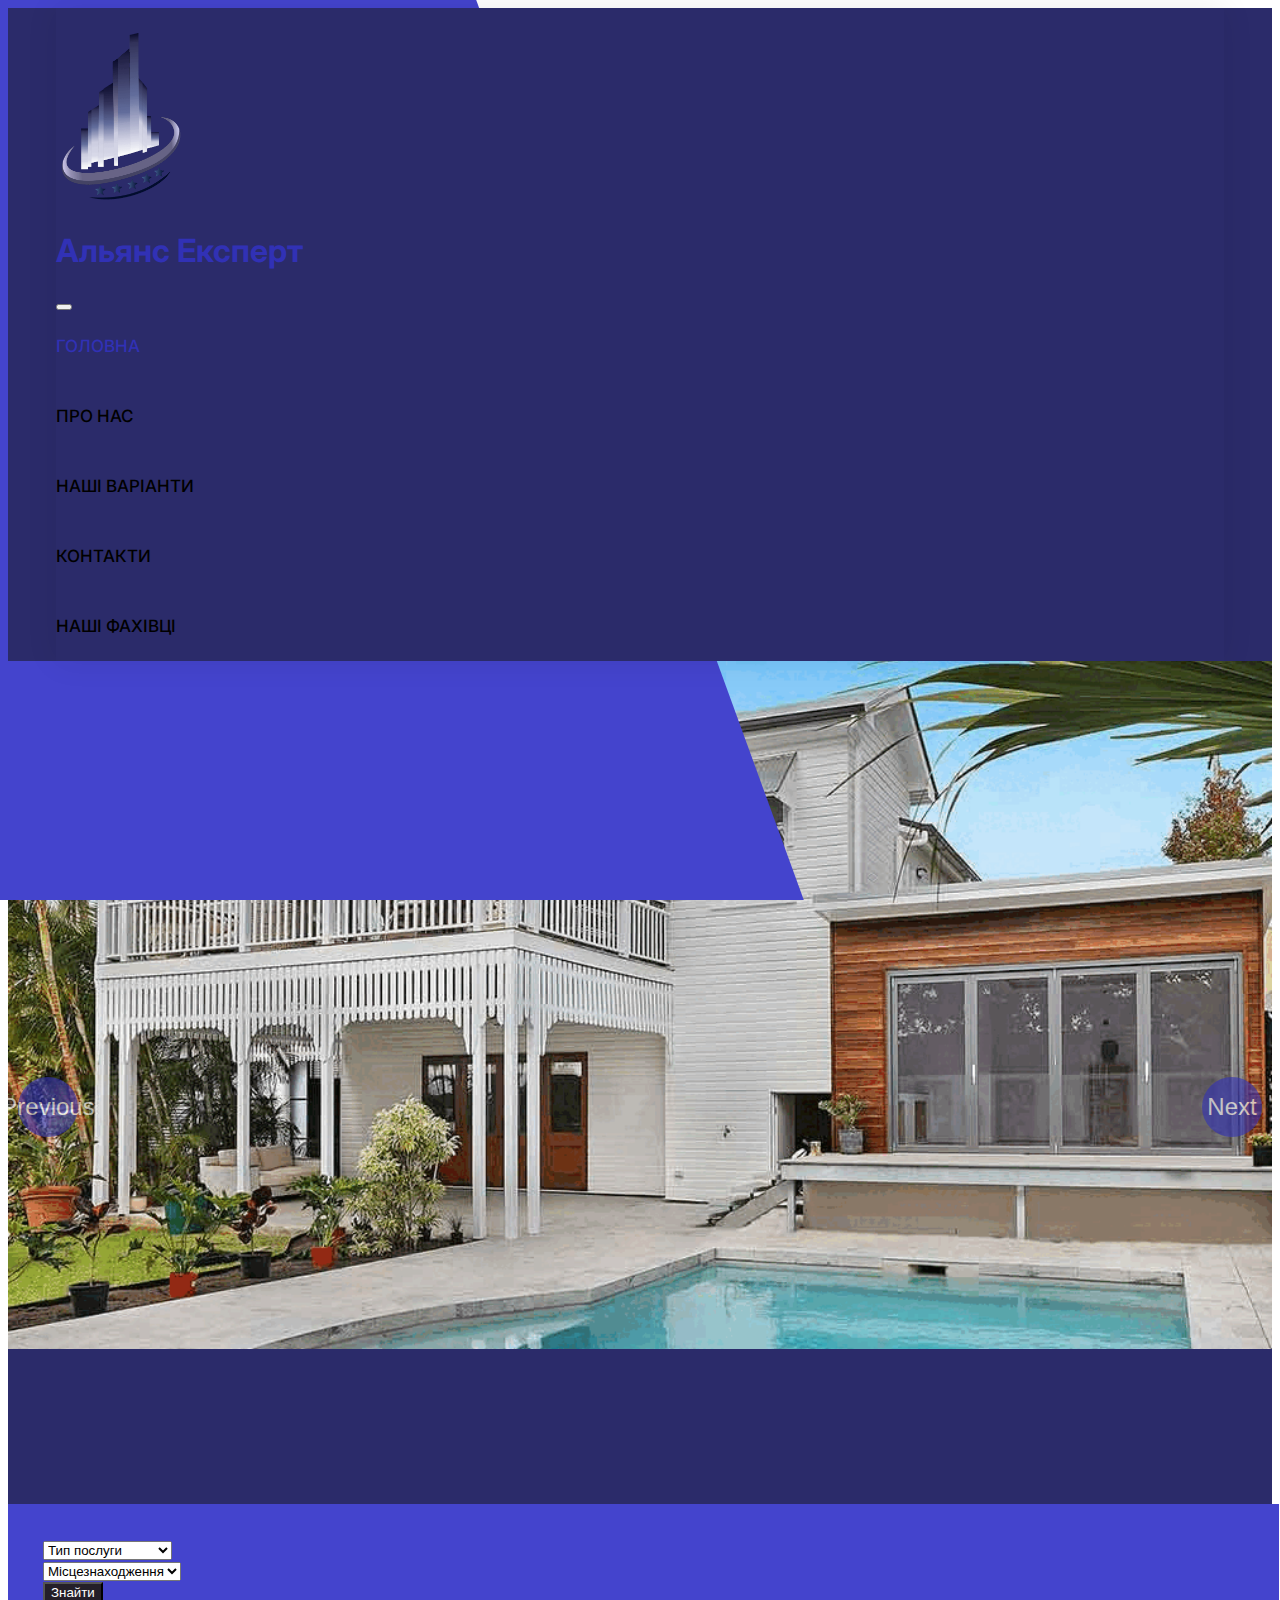
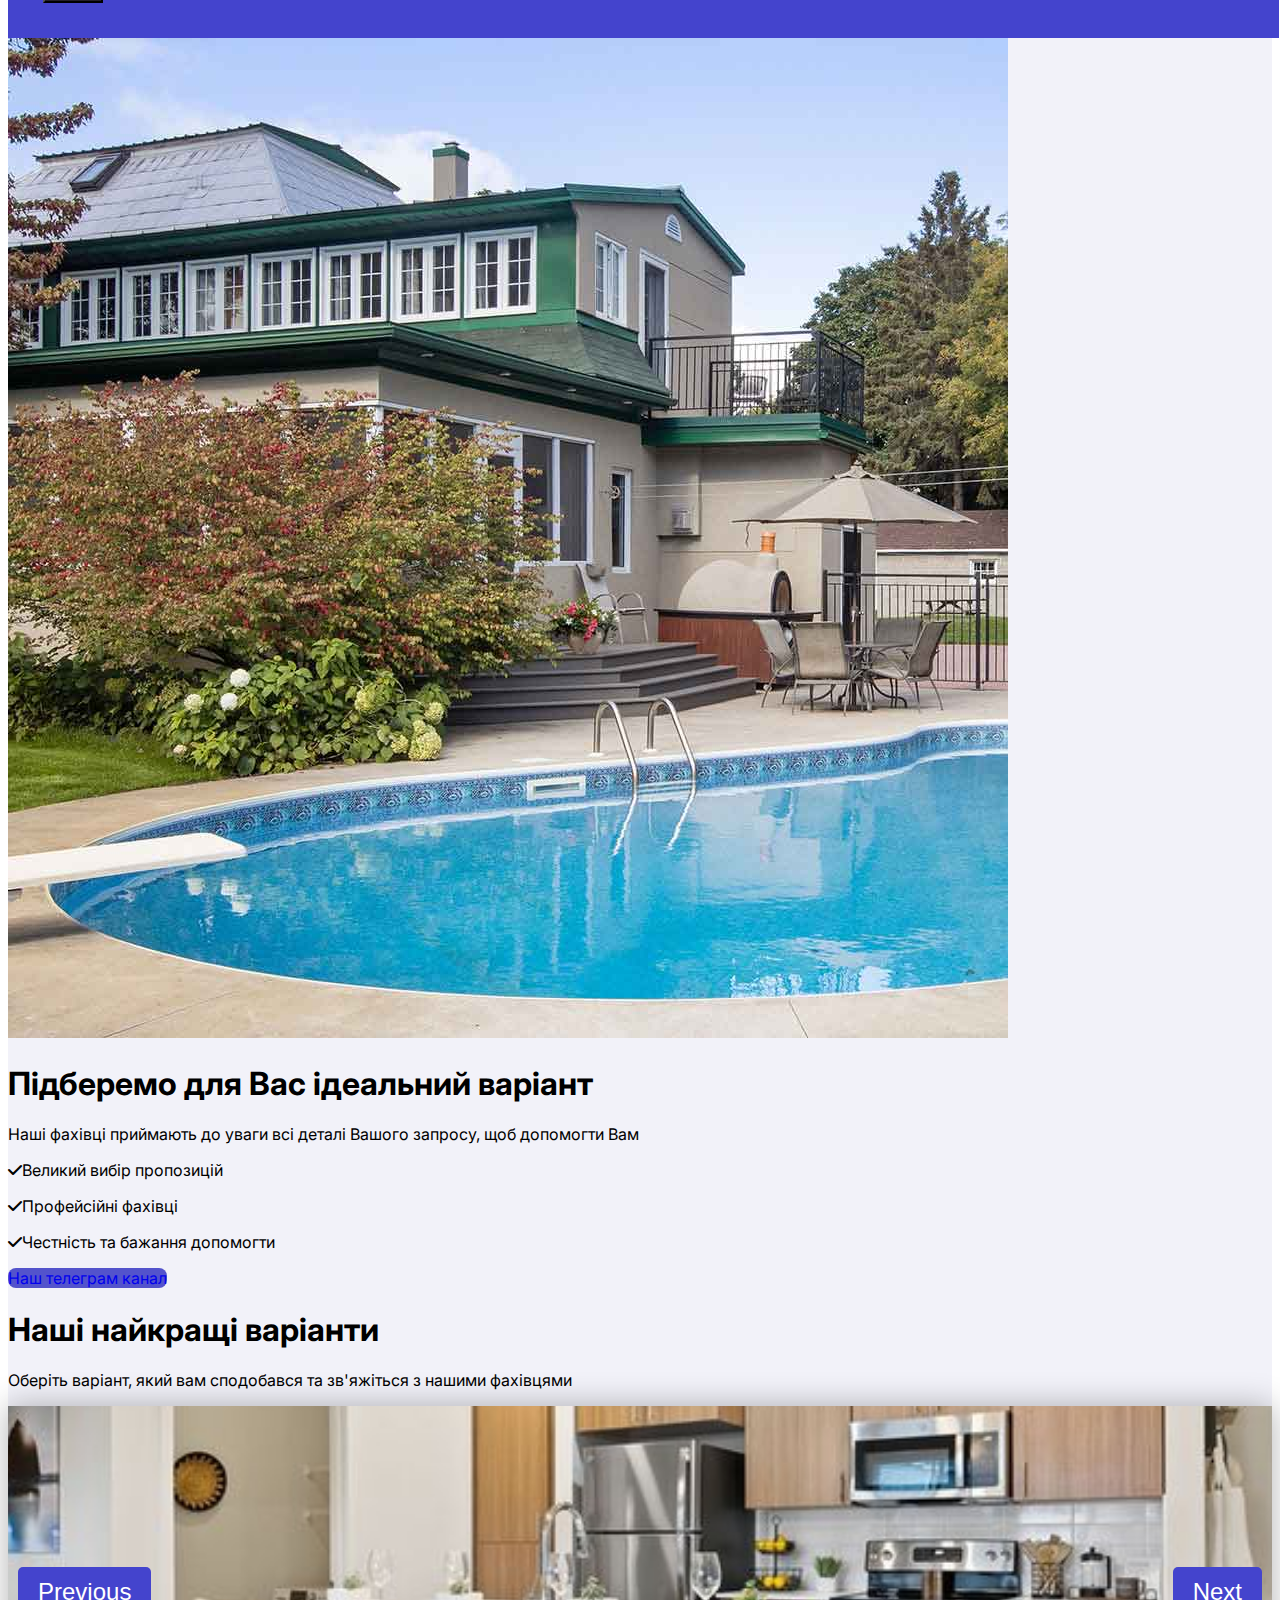
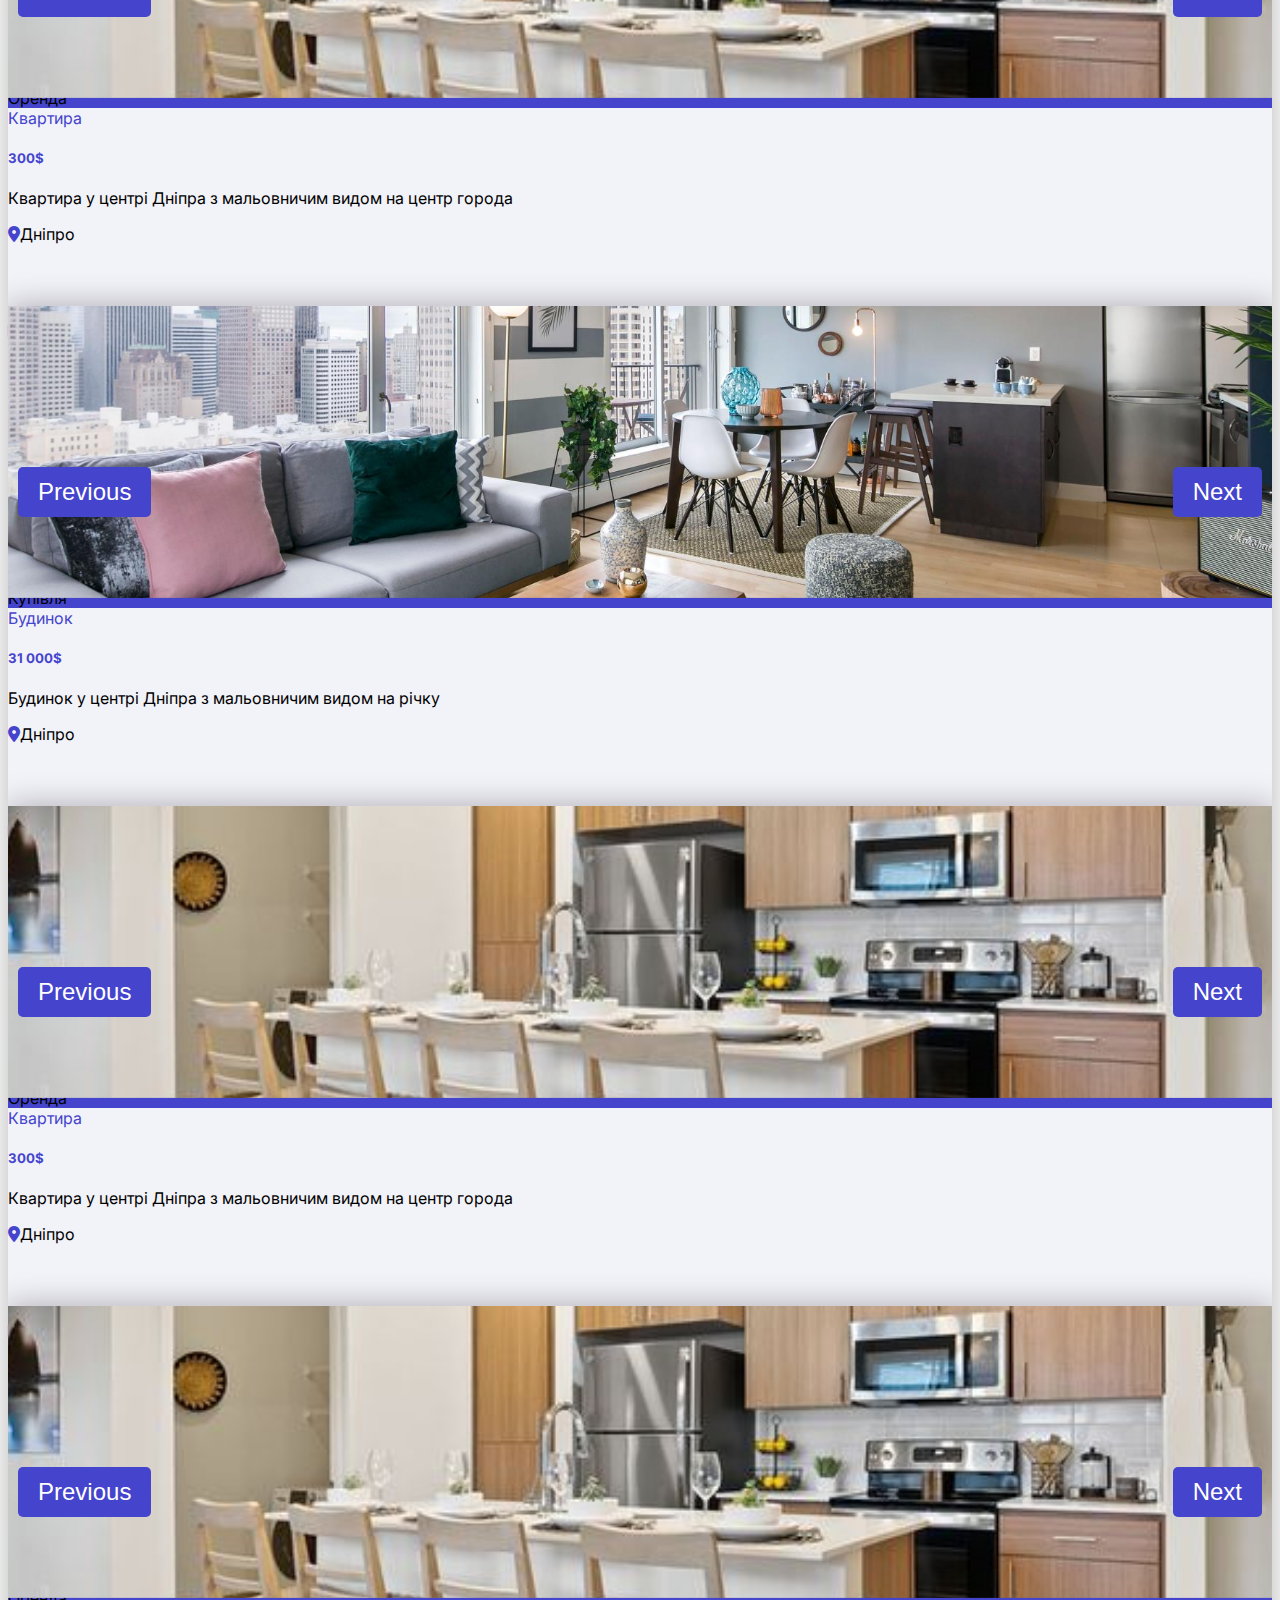
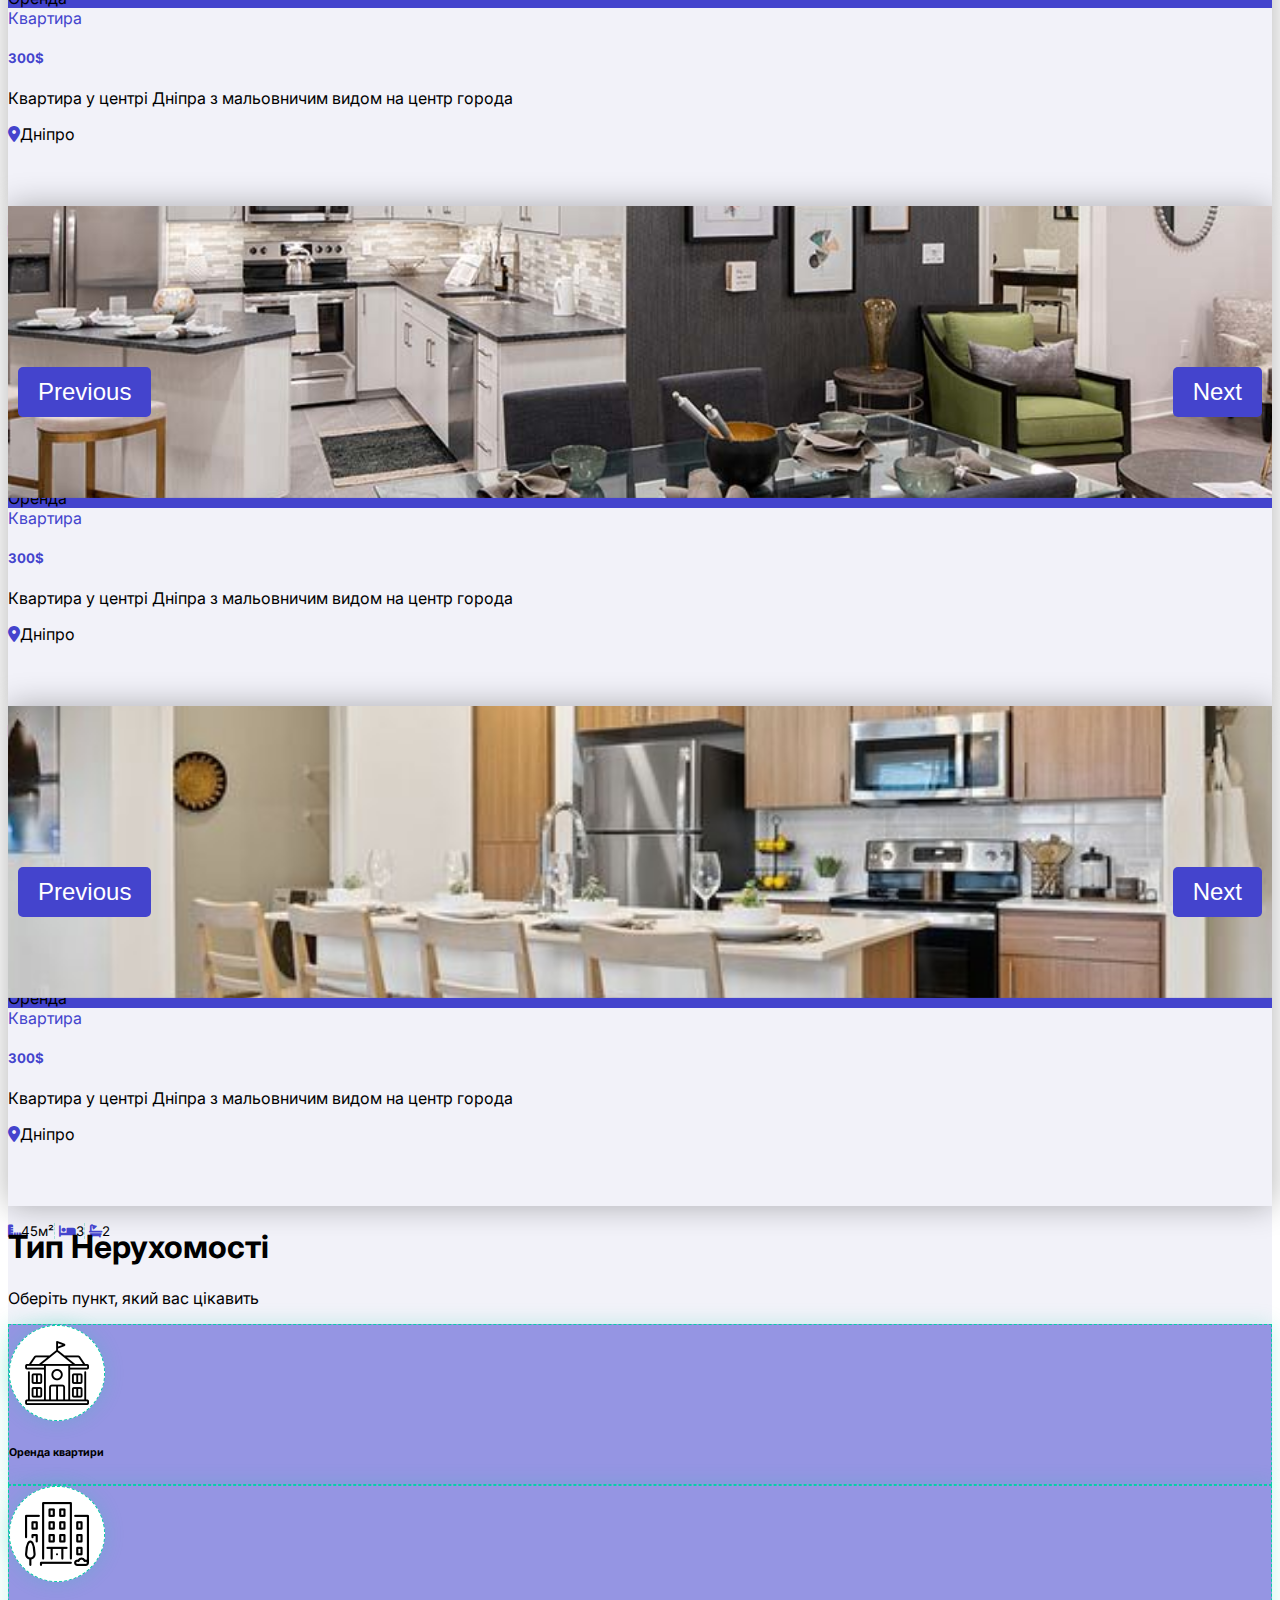
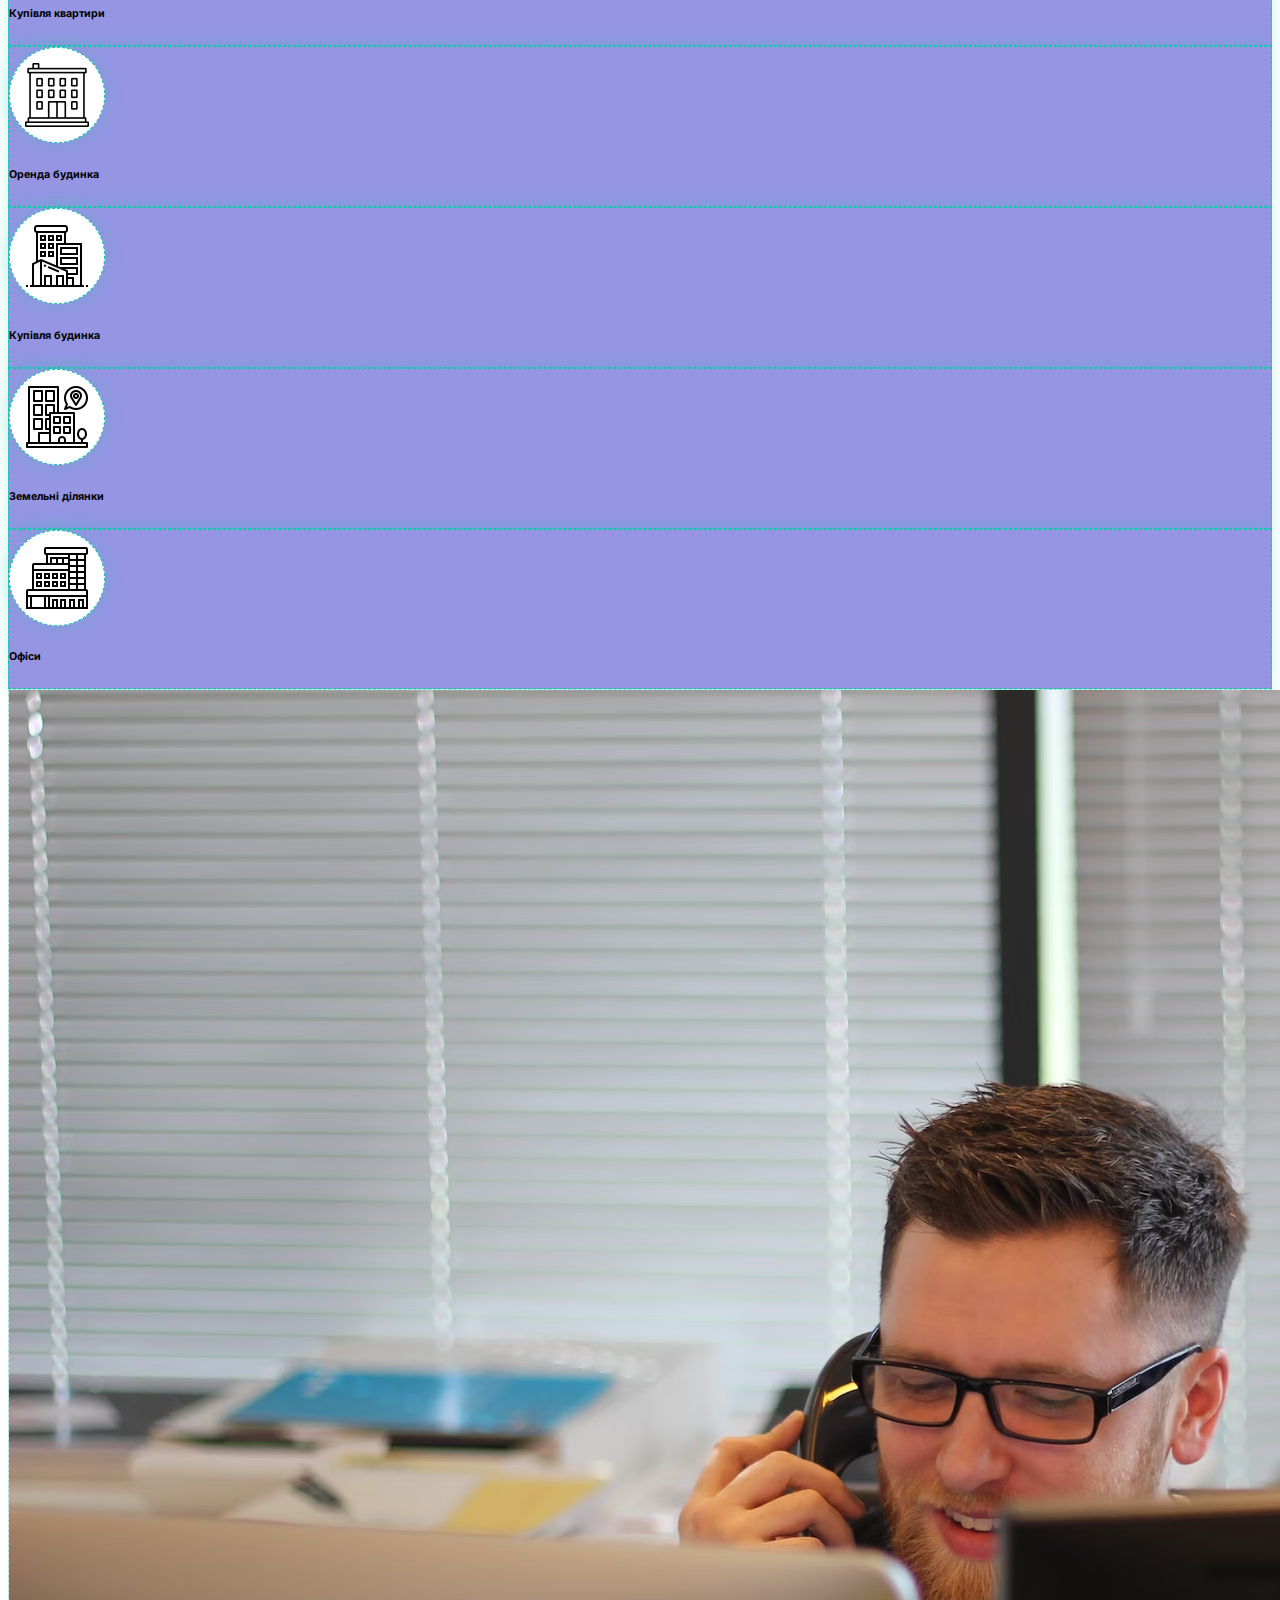
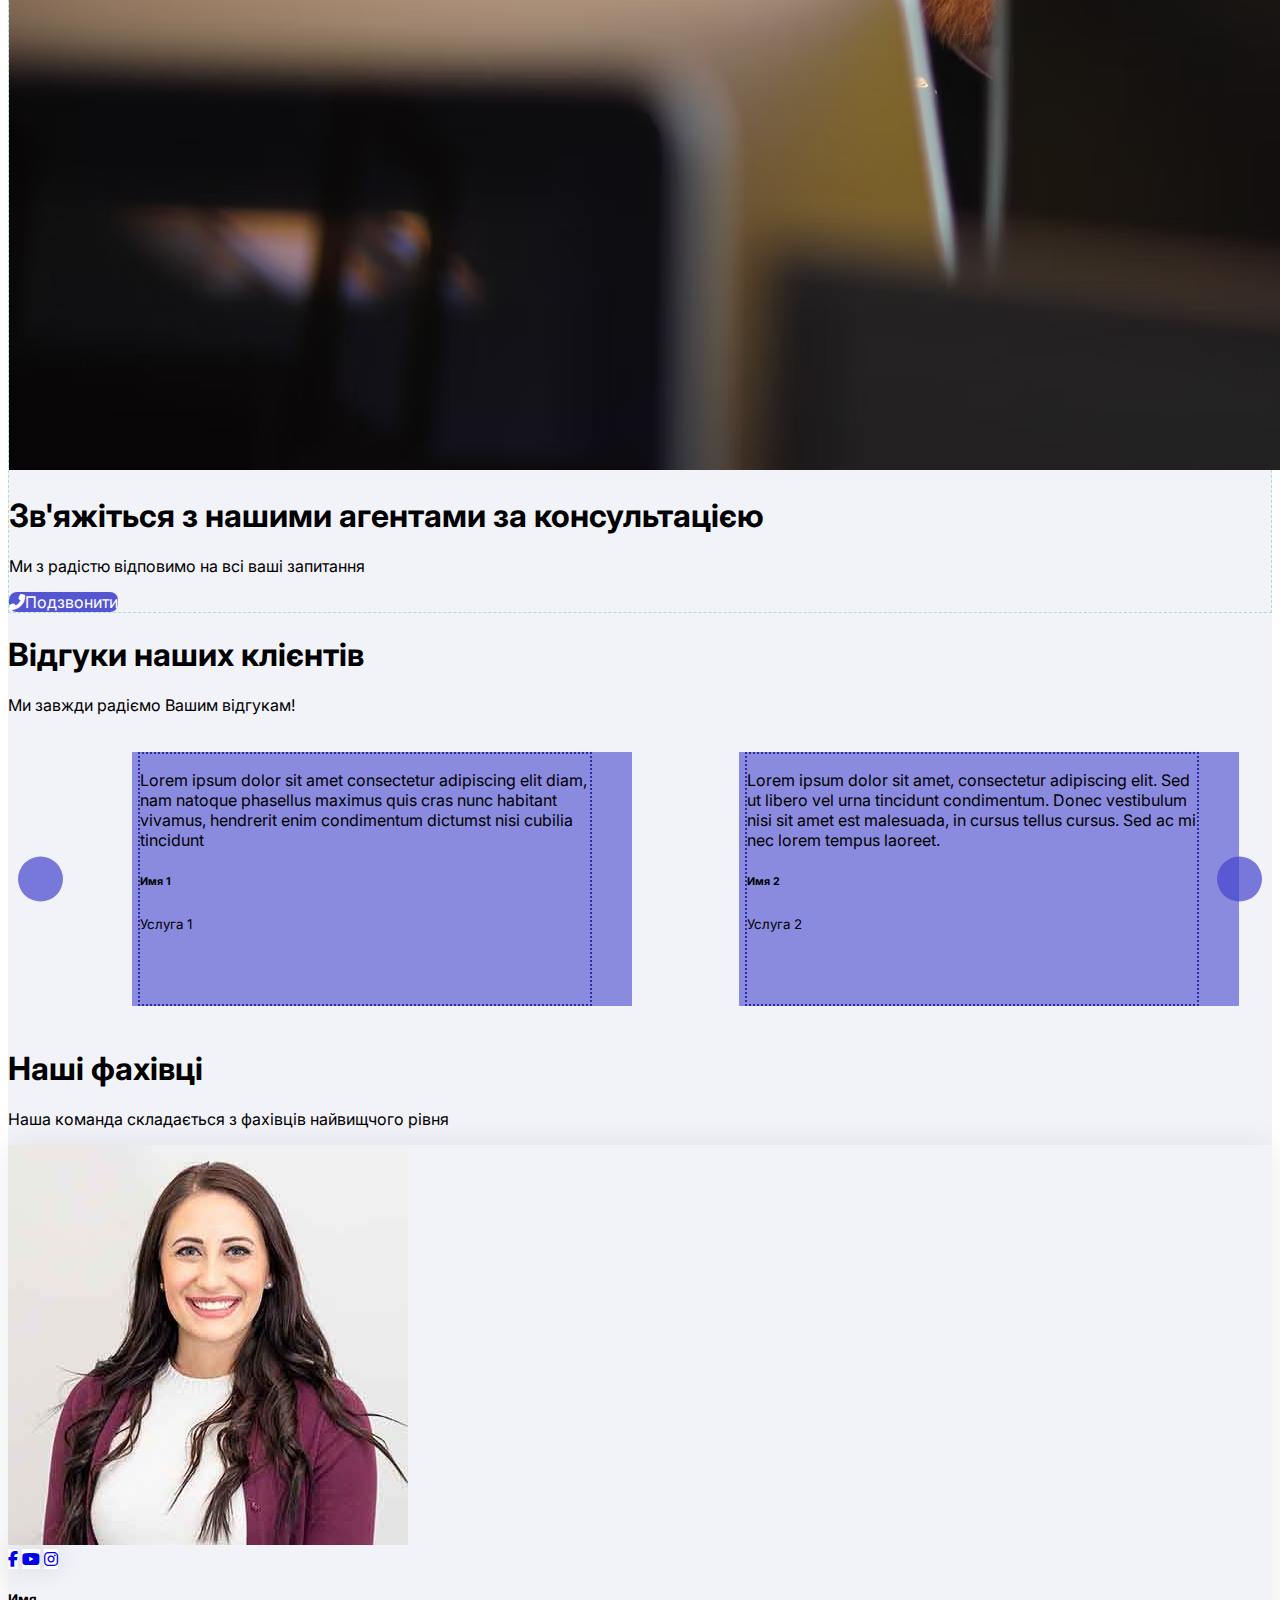
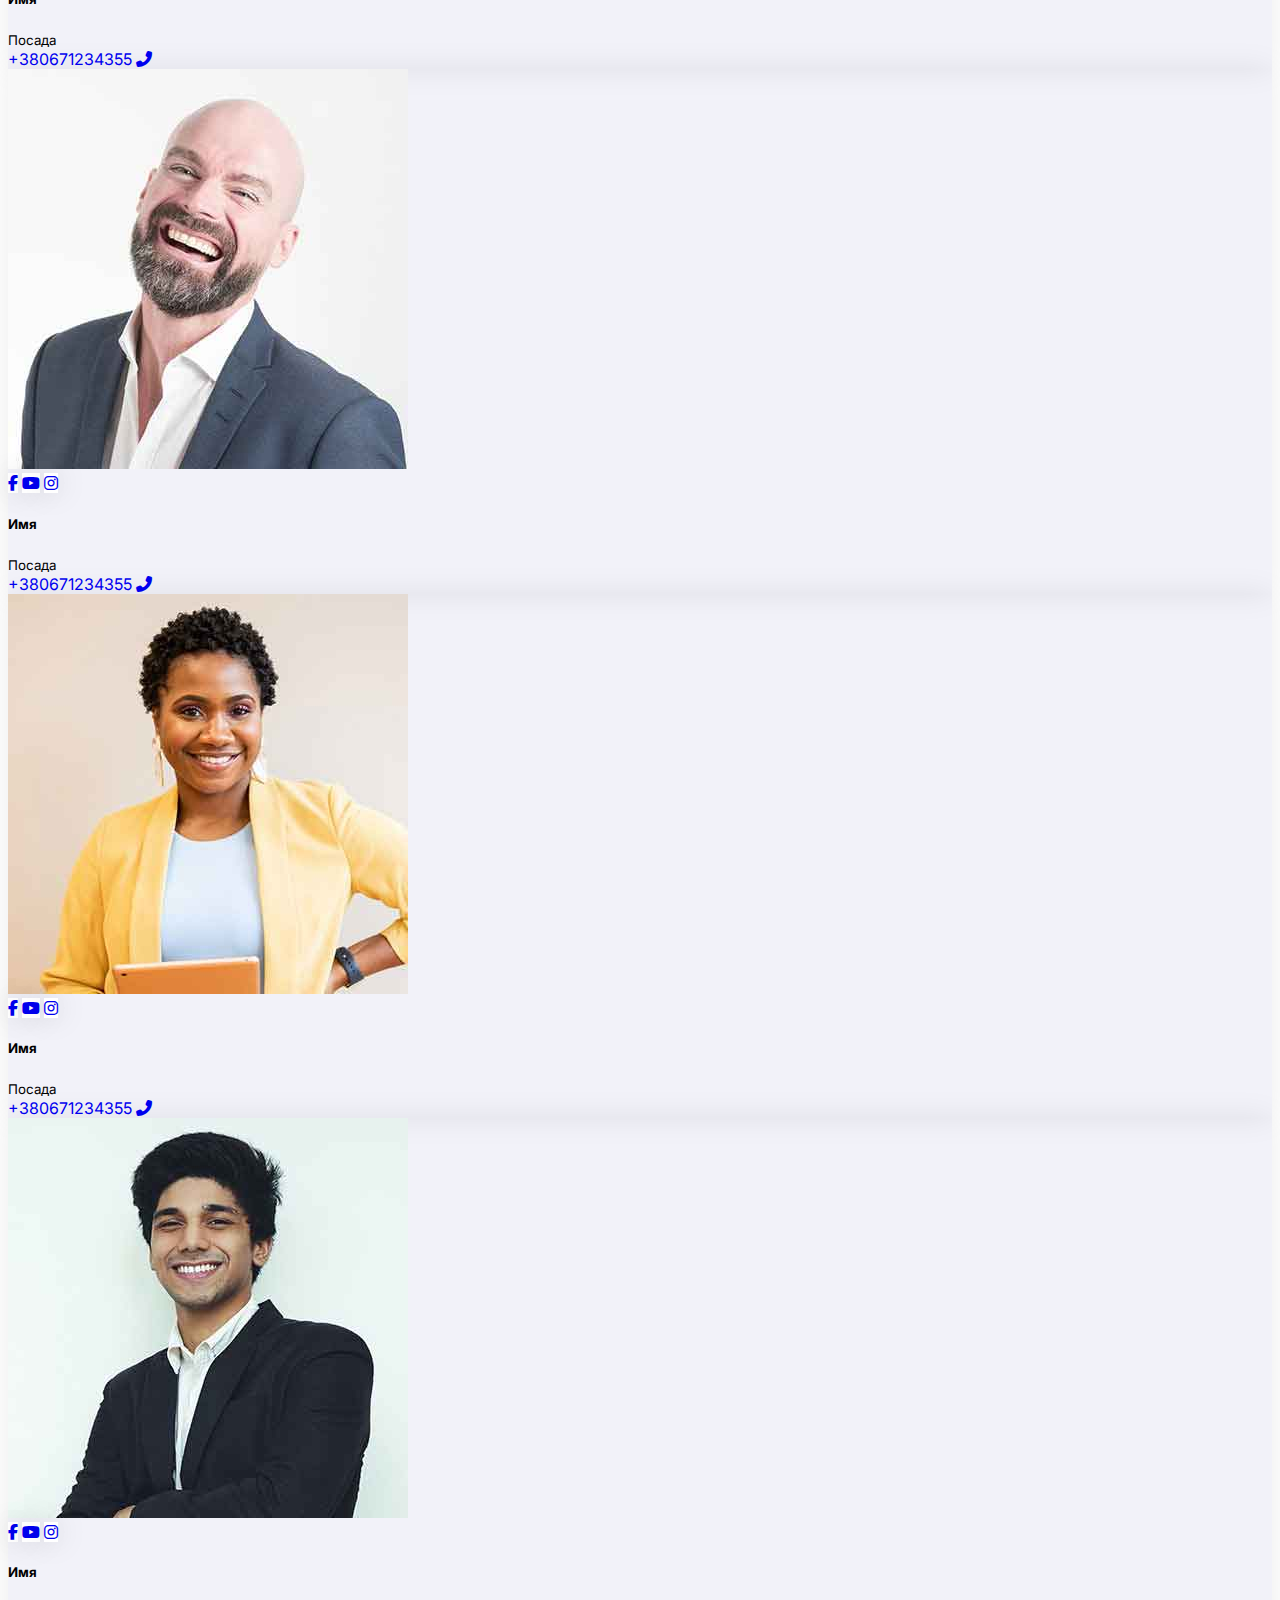
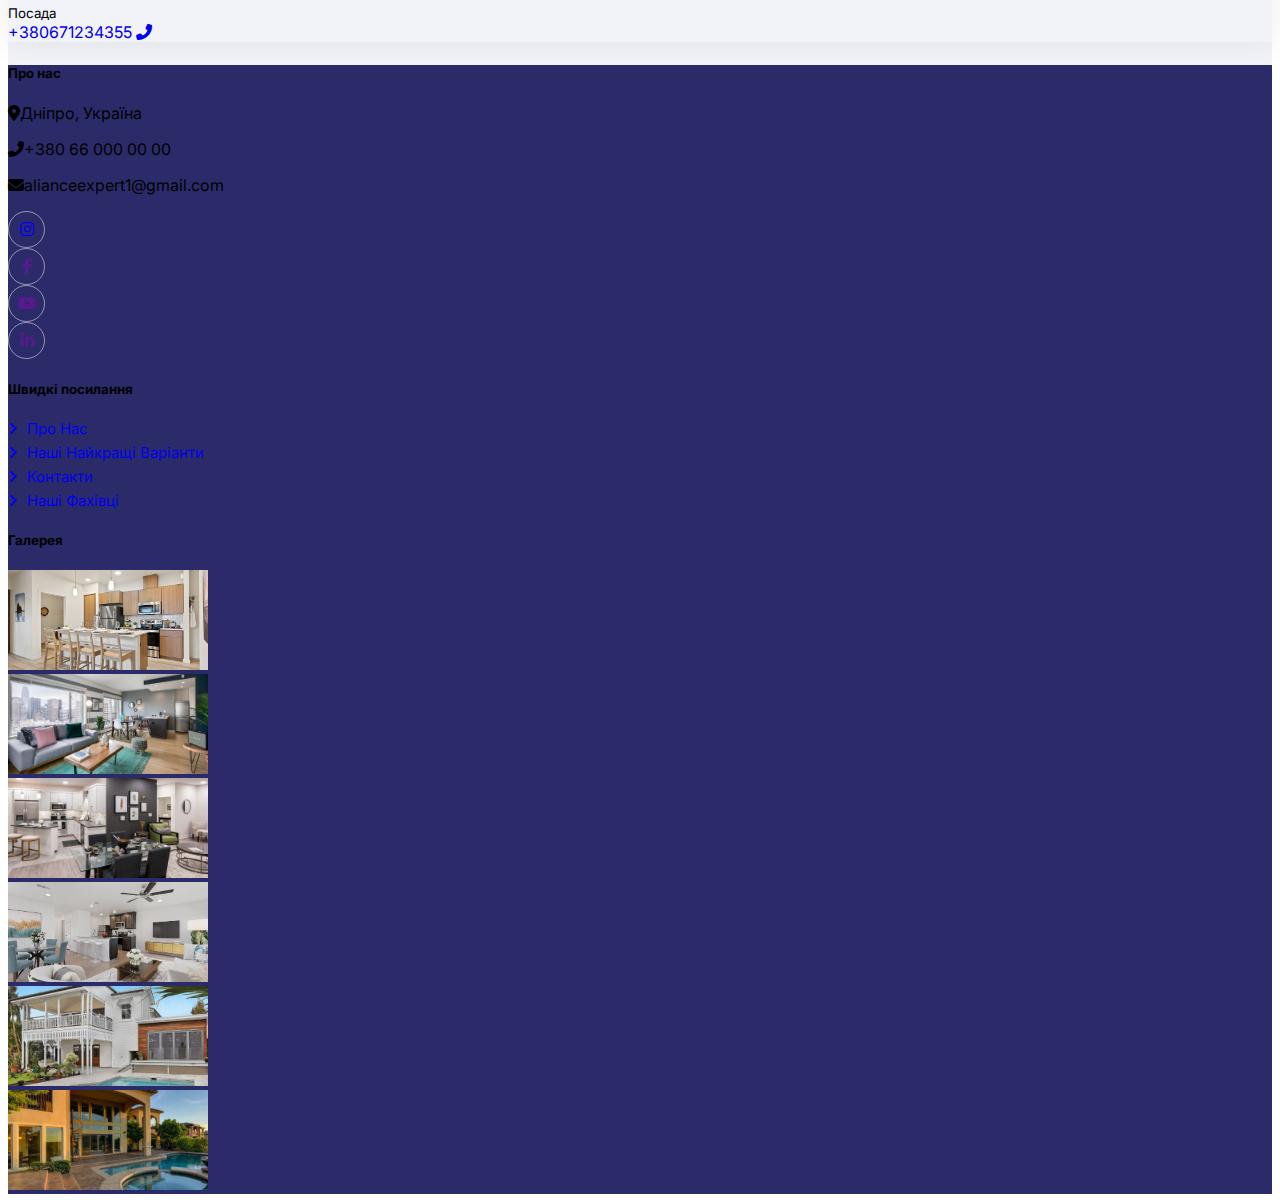
==== commit 38cb458a: "update" ====
--- a/index.html
+++ b/index.html
@@ -88,37 +88,37 @@
         <!-- Header end-->
       <main class="row flex-grow-1 mt-3">
       <!-- Search -->
-        <div class="container-search mb-5 wow fadeIn" data-wow-delay="0.1s" style="padding: 35px;">
-          <div class="container">
-            <div class="row g-2">
-              <div class="col-md-10">
-                <div class="row g-2">
-                  <div class="col-md-5">
-                    <select v-model="selectedService" class="form-select m-auto border-0 py-3">
-                      <option value="" selected>Тип послуги</option>
-                      <option value="rentApartments">Оренда квартир</option>
-                      <option value="sellApartments">Купівля квартири</option>
-                      <option value="rentHouses">Оренда будинка</option>
-                      <option value="sellHouses">Купівля будинка</option>
-                      <option value="landPlots">Земельні ділянки</option>
-                      <option value="offices">Офіси</option>
-                    </select>
-                  </div>
-                  <div class="col-md-5">
-                    <select class="form-select m-auto border-0 py-3">
-                      <option selected>Місцезнаходження</option>
-                      <option value="Dnipro">Дніпро</option>
-                      <!-- Добавьте другие опции здесь -->
-                    </select>
-                  </div>
-                </div>
-              </div>
-              <div class="col-md-2 mt-2">
-                <button @click="search" class="btn-search border-0 w-100 py-3">Знайти</button>
-              </div>
-            </div>
-          </div>
-        </div>
+      <div class="container-search mb-5 wow fadeIn" data-wow-delay="0.1s" style="padding: 35px;">
+        <div class="container">
+          <div class="row g-2">
+            <div class="col-md-10">
+              <div class="row g-2">
+                <div class="col-md-5">
+                  <select v-model="selectedService" class="form-select m-auto border-0 py-3">
+                    <option value="" selected>Тип послуги</option>
+                    <option value="rentApartments">Оренда квартир</option>
+                    <option value="sellApartments">Купівля квартири</option>
+                    <option value="rentHouses">Оренда будинка</option>
+                    <option value="sellHouses">Купівля будинка</option>
+                    <option value="landPlots">Земельні ділянки</option>
+                    <option value="offices">Офіси</option>
+                  </select>
+                </div>
+                <div class="col-md-5">
+                  <select class="form-select m-auto border-0 py-3">
+                    <option selected>Місцезнаходження</option>
+                    <option value="Dnipro">Дніпро</option>
+                    <!-- Добавьте другие опции здесь -->
+                  </select>
+                </div>
+              </div>
+            </div>
+            <div class="col-md-2 mt-2">
+              <button class="btn-search border-0 w-100 py-3">Знайти</button>
+            </div>
+          </div>
+        </div>
+      </div>      
         <!-- Search end-->
         <!-- About -->
         <div id="about" class="container-xxl py-5 ">
@@ -126,7 +126,7 @@
             <div class="row g-5 align-items-center">
               <div class="col-lg-6 wow fadeIn" data-wow-delay="0.1s">
                 <div class="about-img position-relative overflow-hidden p-5 pe-0">
-                    <img class="img-fluid w-100" src="/assets/img/about.jpg">
+                    <img class="img-fluid-about w-100" src="/assets/img/about.jpg">
                 </div>
               </div>
               <div class="col-lg-6 wow fadeIn" data-wow-delay="0.5s">
@@ -461,7 +461,7 @@
                       <a href="rentApartments.html" class="cat-item d-block bg-light text-center rounded p-3">
                           <div class="rounded p-4">
                               <div class="icon mb-3">
-                                  <img class="img-fluid" src="/assets/img/icon/free-icon-building-1683841.png" alt="Icon">
+                                  <img class="img-fluid-category" src="/assets/img/icon/free-icon-building-1683841.png" alt="Icon">
                               </div>
                               <h6>Оренда квартири</h6>
                           </div>
@@ -471,7 +471,7 @@
                       <a href="sellApartments.html" class="cat-item d-block bg-light text-center rounded p-3">
                           <div class="rounded p-4">
                               <div class="icon mb-3">
-                                  <img class="img-fluid" src="/assets/img/icon/free-icon-building-188379.png" alt="Icon">
+                                  <img class="img-fluid-category" src="/assets/img/icon/free-icon-building-188379.png" alt="Icon">
                               </div>
                               <h6>Купівля квартири</h6>
                           </div>
@@ -481,7 +481,7 @@
                       <a href="rentHouses.html" class="cat-item d-block bg-light text-center rounded p-3" >
                           <div class="rounded p-4">
                               <div class="icon mb-3">
-                                  <img class="img-fluid" src="/assets/img/icon/free-icon-building-767156.png" alt="Icon">
+                                  <img class="img-fluid-category" src="/assets/img/icon/free-icon-building-767156.png" alt="Icon">
                               </div>
                               <h6>Оренда будинка</h6>
                           </div>
@@ -491,7 +491,7 @@
                       <a href="sellHouses.html" class="cat-item d-block bg-light text-center rounded p-3" >
                           <div class="rounded p-4">
                               <div class="icon mb-3">
-                                  <img class="img-fluid" src="/assets/img/icon/free-icon-buildings-2084040.png" alt="Icon">
+                                  <img class="img-fluid-category" src="/assets/img/icon/free-icon-buildings-2084040.png" alt="Icon">
                               </div>
                               <h6>Купівля будинка</h6>
                           </div>
@@ -501,7 +501,7 @@
                       <a href="landPlots.html" class="cat-item d-block bg-light text-center rounded p-3" >
                           <div class="rounded p-4">
                               <div class="icon mb-3">
-                                  <img class="img-fluid" src="/assets/img/icon/free-icon-bulding-3187308.png" alt="Icon">
+                                  <img class="img-fluid-category" src="/assets/img/icon/free-icon-bulding-3187308.png" alt="Icon">
                               </div>
                               <h6>Земельні ділянки</h6>
                           </div>
@@ -511,7 +511,7 @@
                       <a href="offices.html" class="cat-item d-block bg-light text-center rounded p-3" >
                           <div class="rounded p-4">
                               <div class="icon mb-3">
-                                  <img class="img-fluid" src="/assets/img/icon/free-icon-office-building-2974654.png" alt="Icon">
+                                  <img class="img-fluid-category" src="/assets/img/icon/free-icon-office-building-2974654.png" alt="Icon">
                               </div>
                               <h6>Офіси</h6>
                           </div>
@@ -520,140 +520,273 @@
               </div>
           </div>
         </div>
-      <!-- Категории end-->
-      <!-- Action -->
-      <div id="contact" class="container-xxl py-5">
+        <!-- Категории end-->
+        <!-- Action -->
+        <div id="contact" class="container-xxl py-5">
+          <div class="container">
+              <div class="bg-light rounded p-3">
+                  <div class="bg-white rounded p-4" style="border: 1px dashed rgba(0, 185, 142, .3)">
+                      <div class="row g-5 align-items-center">
+                          <div class="col-lg-6 wow fadeIn" data-wow-delay="0.1s">
+                              <img class="img-fluid-action rounded w-100" src="/assets/img/getintouch.png" alt="">
+                          </div>
+                          <div class="col-lg-6 wow fadeIn" data-wow-delay="0.5s">
+                              <div class="mb-4 text-center">
+                                  <h1 class="mb-3">Зв'яжіться з нашими агентами за консультацією</h1>
+                                  <p>Ми з радістю відповимо на всі ваші запитання</p>
+                              </div>
+                              <div class="d-flex justify-content-evenly">
+                                  <a href="tel:+380999999999" class="btn-action py-3 px-4"><i class="fa fa-phone-alt me-2"></i>Подзвонити</a>
+                              </div>
+                          </div>
+                      </div>
+                  </div>
+              </div>
+          </div>
+        </div>
+        <!-- Action end-->
+        <!-- Reviews start -->
+        <div  class="container-xxl py-5">
         <div class="container">
-            <div class="bg-light rounded p-3">
-                <div class="bg-white rounded p-4" style="border: 1px dashed rgba(0, 185, 142, .3)">
-                    <div class="row g-5 align-items-center">
-                        <div class="col-lg-6 wow fadeIn" data-wow-delay="0.1s">
-                            <img class="img-fluid rounded w-100" src="/assets/img/getintouch.png" alt="">
-                        </div>
-                        <div class="col-lg-6 wow fadeIn" data-wow-delay="0.5s">
-                            <div class="mb-4 text-center">
-                                <h1 class="mb-3">Зв'яжіться з нашими агентами за консультацією</h1>
-                                <p>Ми з радістю відповимо на всі ваші запитання</p>
+          <div class="text-center mx-auto mb-5 wow fadeInUp" data-wow-delay="0.1s" style="max-width: 600px;">
+            <h1 class="mb-3 fw-semibold">Відгуки наших клієнтів</h1>
+            <p>Ми завжди радіємо Вашим відгукам!</p>
+          </div>
+          <!-- начало отзывов -->
+          <div class="testimonial-container">
+            <div class="testimonial-carousel"> 
+              <div id="carouselInner" class="carousel slide">
+                <div class="carousel-inner-reviews col-lg-12 col-sm-6" >
+                  <!-- Отзыв 1 -->
+                  <div class="carousel-item-reviews first-review">
+                    <div class="d-flex">
+                      <div class="col-md-6">
+                        <div class="testimonial-item-reviews rounded p-3">
+                          <div class="card rounded p-4 bg-light fixed-card-height ">
+                            <p class="flex-grow-1 review-text">Lorem ipsum dolor sit amet consectetur adipiscing elit diam, nam natoque phasellus maximus quis cras nunc habitant vivamus, hendrerit enim condimentum dictumst nisi cubilia tincidunt</p>
+                            <div class="d-flex align-items-center">
+                              <div class="ps-3">
+                                <h6 class="fw-cold mb-1">Имя 1</h6>
+                                <small>Услуга 1</small>
+                              </div>
                             </div>
-                            <div class="d-flex justify-content-evenly">
-                                <a href="tel:+380999999999" class="btn-action py-3 px-4"><i class="fa fa-phone-alt me-2"></i>Подзвонити</a>
+                          </div>
+                        </div>
+                      </div>
+                    </div>
+                  </div>
+                  <!-- Отзыв 2 -->
+                  <div class="carousel-item-reviews">
+                    <div class="d-flex">
+                      <div class="col-md-6">
+                        <div class="testimonial-item-reviews rounded p-3 ">
+                          <div class="card rounded p-4 bg-light fixed-card-height">
+                            <p class="flex-grow-1 review-text">Lorem ipsum dolor sit amet, consectetur adipiscing elit. Sed ut libero vel urna tincidunt condimentum. Donec vestibulum nisi sit amet est malesuada, in cursus tellus cursus. Sed ac mi nec lorem tempus laoreet.</p>
+                            <div class="d-flex align-items-center">
+                              <div class="ps-3">
+                                <h6 class="fw-cold mb-1">Имя 2</h6>
+                                <small>Услуга 2</small>
+                              </div>
                             </div>
-                        </div>
-                    </div>
-                </div>
-            </div>
-        </div>
-    </div>
-    <!-- Action end-->
-    <!-- Reviews start -->
-    <div  class="container-xxl py-5">
-      <div class="container">
-        <div class="text-center mx-auto mb-5 wow fadeInUp" data-wow-delay="0.1s" style="max-width: 600px;">
-          <h1 class="mb-3 fw-semibold">Відгуки наших клієнтів</h1>
-          <p>Ми завжди радіємо Вашим відгукам!</p>
-        </div>
-        <!-- начало отзывов -->
-        <div class="testimonial-container">
-          <div class="testimonial-carousel"> 
-            <div id="carouselInner" class="carousel slide">
-              <div class="carousel-inner-reviews col-lg-12 col-sm-6" >
-                <!-- Отзыв 1 -->
-                <div class="carousel-item-reviews first-review">
-                  <div class="d-flex">
-                    <div class="col-md-6">
-                      <div class="testimonial-item-reviews rounded p-3">
-                        <div class="card rounded p-4 bg-light fixed-card-height ">
-                          <p class="flex-grow-1 review-text">Lorem ipsum dolor sit amet consectetur adipiscing elit diam, nam natoque phasellus maximus quis cras nunc habitant vivamus, hendrerit enim condimentum dictumst nisi cubilia tincidunt</p>
-                          <div class="d-flex align-items-center">
-                            <div class="ps-3">
-                              <h6 class="fw-cold mb-1">Имя 1</h6>
-                              <small>Услуга 1</small>
+                          </div>
+                        </div>
+                      </div>
+                    </div>
+                  </div>
+                  <!-- Отзыв 3 -->
+                  <div class="carousel-item-reviews">
+                    <div class="d-flex">
+                      <div class="col-md-6">
+                        <div class="testimonial-item-reviews rounded p-3 ">
+                          <div class="card rounded p-4 bg-light fixed-card-height">
+                            <p class="flex-grow-1 review-text">Lorem ipsum dolor sit amet consectetur adipiscing elit facilisi habitasse, fames ex ut penatibus eu aenean est quisque, urna id velit malesuada tristique primis nam magna. Lorem ipsum dolor sit amet consectetur adipiscing elit diam, nam natoque phasellus maximus quis cras nun</p>
+                            <div class="d-flex align-items-center">
+                              <div class="ps-3">
+                                <h6 class="fw-cold mb-1">Имя 3</h6>
+                                <small>Услуга 3</small>
+                              </div>
                             </div>
                           </div>
                         </div>
                       </div>
                     </div>
                   </div>
-                </div>
-                <!-- Отзыв 2 -->
-                <div class="carousel-item-reviews">
-                  <div class="d-flex">
-                    <div class="col-md-6">
-                      <div class="testimonial-item-reviews rounded p-3 ">
-                        <div class="card rounded p-4 bg-light fixed-card-height">
-                          <p class="flex-grow-1 review-text">Lorem ipsum dolor sit amet, consectetur adipiscing elit. Sed ut libero vel urna tincidunt condimentum. Donec vestibulum nisi sit amet est malesuada, in cursus tellus cursus. Sed ac mi nec lorem tempus laoreet.</p>
-                          <div class="d-flex align-items-center">
-                            <div class="ps-3">
-                              <h6 class="fw-cold mb-1">Имя 2</h6>
-                              <small>Услуга 2</small>
+                  <!-- Отзыв 4 -->
+                  <div class="carousel-item-reviews">
+                    <div class="d-flex">
+                      <div class="col-md-6">
+                        <div class="testimonial-item-reviews rounded p-3">
+                          <div class="card rounded p-4 bg-light fixed-card-height">
+                            <p class="flex-grow-1 review-text">Lorem ipsum dolor sit amet, consectetur adipiscing elit. Sed ut libero vel urna tincidunt condimentum. Donec vestibulum nisi sit amet est malesuada, in cursus tellus cursus. Sed ac mi nec lorem tempus laoreet.</p>
+                            <div class="d-flex align-items-center">
+                              <div class="ps-3">
+                                <h6 class="fw-cold mb-1">Имя 4</h6>
+                                <small>Услуга 4</small>
+                              </div>
                             </div>
                           </div>
                         </div>
                       </div>
                     </div>
                   </div>
-                </div>
-                <!-- Отзыв 3 -->
-                <div class="carousel-item-reviews">
-                  <div class="d-flex">
-                    <div class="col-md-6">
-                      <div class="testimonial-item-reviews rounded p-3 ">
-                        <div class="card rounded p-4 bg-light fixed-card-height">
-                          <p class="flex-grow-1 review-text">Lorem ipsum dolor sit amet consectetur adipiscing elit facilisi habitasse, fames ex ut penatibus eu aenean est quisque, urna id velit malesuada tristique primis nam magna. Lorem ipsum dolor sit amet consectetur adipiscing elit diam, nam natoque phasellus maximus quis cras nun</p>
-                          <div class="d-flex align-items-center">
-                            <div class="ps-3">
-                              <h6 class="fw-cold mb-1">Имя 3</h6>
-                              <small>Услуга 3</small>
-                            </div>
-                          </div>
-                        </div>
-                      </div>
-                    </div>
-                  </div>
-                </div>
-                <!-- Отзыв 4 -->
-                <div class="carousel-item-reviews">
-                  <div class="d-flex">
-                    <div class="col-md-6">
-                      <div class="testimonial-item-reviews rounded p-3">
-                        <div class="card rounded p-4 bg-light fixed-card-height">
-                          <p class="flex-grow-1 review-text">Lorem ipsum dolor sit amet, consectetur adipiscing elit. Sed ut libero vel urna tincidunt condimentum. Donec vestibulum nisi sit amet est malesuada, in cursus tellus cursus. Sed ac mi nec lorem tempus laoreet.</p>
-                          <div class="d-flex align-items-center">
-                            <div class="ps-3">
-                              <h6 class="fw-cold mb-1">Имя 4</h6>
-                              <small>Услуга 4</small>
-                            </div>
-                          </div>
-                        </div>
-                      </div>
-                    </div>
-                  </div>
-                </div>
-            </div>
-            </div>
-            <button class="carousel-control-prev custom-btn" type="button" data-bs-target="#carouselInner" data-bs-slide="prev" id="customPrevButton">
-              <span class="carousel-control-prev-icon"></span>
-          </button>
-          <button class="carousel-control-next custom-btn" type="button" data-bs-target="#carouselInner" data-bs-slide="next" id="customNextButton">
-              <span class="carousel-control-next-icon"></span>
-          </button>
-          </div>
-        </div>
-        <!-- конец отзывов -->
-      </div>
-    </div>
-    <!-- Reviews end -->
-
+              </div>
+              </div>
+              <button class="carousel-control-prev custom-btn" type="button" data-bs-target="#carouselInner" data-bs-slide="prev" id="customPrevButton">
+                <span class="carousel-control-prev-icon"></span>
+            </button>
+            <button class="carousel-control-next custom-btn" type="button" data-bs-target="#carouselInner" data-bs-slide="next" id="customNextButton">
+                <span class="carousel-control-next-icon"></span>
+            </button>
+            </div>
+          </div>
+          <!-- конец отзывов -->
+        </div>
+        </div>
+        <!-- Reviews end -->
+        <!-- Team Start -->
+        <div class="container-xxl py-5">
+          <div class="container" id="team">
+            <div class="text-center mx-auto mb-5 wow fadeInUp" data-wow-delay="0.1s" style="max-width: 600px;">
+                <h1 class="mb-3 fw-semibold">Наші фахівці</h1>
+                <p>Наша команда складається з фахівців найвищчого рівня</p>
+            </div>
+            <div class="row g-4">
+              <!-- сотрудник 1 -->
+              <div class="team-item col-lg-3 col-md-6 wow fadeInUp" data-wow-delay="0.1s">
+                <div class="rounded overflow-hidden ">
+                  <div class="position-relative ">
+                    <img class="img-fluid-team w-100" src="/assets/img/сотрудники/team-1.jpg" alt="">
+                    <div class="position-absolute start-50 top-100 translate-middle d-flex align-items-center">
+                      <a class="btn btn-square mx-1" href="https://www.facebook.com/profile.php?id=100010567900961"><i class="fab fa-facebook-f"></i></a>
+                      <a class="btn btn-square mx-1" href="https://www.youtube.com/watch?v=TpXFxjzWnuw"><i class="fab fa-youtube"></i></a>
+                      <a class="btn btn-square mx-1" href="https://www.instagram.com/ana_anastasia17/"><i class="fab fa-instagram"></i></a>
+                    </div>
+                  </div>
+                  <div class="text-center p-4 mt-3">
+                    <h5 class="fw-bold mb-0">Имя</h5>
+                    <small>Посада</small>
+                    <div>
+                      <a href="tel:+380999999999" class="text-dark link-underline link-underline-opacity-0">+380671234355 <i class="fa fa-phone-alt p-3 "></i></a>
+                    </div>
+                  </div>
+                </div>
+              </div>
+              <!-- сотрудник 2 -->
+              <div class="team-item col-lg-3 col-md-6 wow fadeInUp" data-wow-delay="0.1s">
+                <div class="rounded overflow-hidden ">
+                  <div class="position-relative ">
+                    <img class="img-fluid-team w-100" src="/assets/img/сотрудники/team-2.jpg" alt="">
+                    <div class="position-absolute start-50 top-100 translate-middle d-flex align-items-center">
+                      <a class="btn btn-square mx-1" href="https://www.facebook.com/"><i class="fab fa-facebook-f"></i></a>
+                      <a class="btn btn-square mx-1" href="https://www.youtube.com/"><i class="fab fa-youtube"></i></a>
+                      <a class="btn btn-square mx-1" href="https://www.instagram.com/"><i class="fab fa-instagram"></i></a>
+                    </div>
+                  </div>
+                  <div class="text-center p-4 mt-3">
+                    <h5 class="fw-bold mb-0">Имя</h5>
+                    <small>Посада</small>
+                    <div>
+                      <a href="tel:+380999999999" class="text-dark link-underline link-underline-opacity-0">+380671234355 <i class="fa fa-phone-alt p-3 "></i></a>
+                    </div>
+                  </div>
+                </div>
+              </div>
+              <!-- сотрудник 3 -->
+              <div class="team-item col-lg-3 col-md-6 wow fadeInUp" data-wow-delay="0.1s">
+                <div class="rounded overflow-hidden ">
+                  <div class="position-relative ">
+                    <img class="img-fluid-team w-100" src="/assets/img/сотрудники/team-3.jpg" alt="">
+                    <div class="position-absolute start-50 top-100 translate-middle d-flex align-items-center">
+                      <a class="btn btn-square mx-1" href="https://www.facebook.com/"><i class="fab fa-facebook-f"></i></a>
+                      <a class="btn btn-square mx-1" href="https://www.youtube.com/"><i class="fab fa-youtube"></i></a>
+                      <a class="btn btn-square mx-1" href="https://www.instagram.com/"><i class="fab fa-instagram"></i></a>
+                    </div>
+                  </div>
+                  <div class="text-center p-4 mt-3">
+                    <h5 class="fw-bold mb-0">Имя</h5>
+                    <small>Посада</small>
+                    <div>
+                      <a href="tel:+380999999999" class="text-dark link-underline link-underline-opacity-0">+380671234355 <i class="fa fa-phone-alt p-3 "></i></a>
+                    </div>
+                  </div>
+                </div>
+              </div>
+              <!-- сотрудник 4 -->
+              <div class="team-item col-lg-3 col-md-6 wow fadeInUp" data-wow-delay="0.1s">
+                <div class="rounded overflow-hidden ">
+                  <div class="position-relative ">
+                    <img class="img-fluid-team w-100" src="/assets/img/сотрудники/team-4.jpg" alt="">
+                    <div class="position-absolute start-50 top-100 translate-middle d-flex align-items-center">
+                      <a class="btn btn-square mx-1" href="https://www.facebook.com/"><i class="fab fa-facebook-f"></i></a>
+                      <a class="btn btn-square mx-1" href="https://www.youtube.com/"><i class="fab fa-youtube"></i></a>
+                      <a class="btn btn-square mx-1" href="https://www.instagram.com/"><i class="fab fa-instagram"></i></a>
+                    </div>
+                  </div>
+                  <div class="text-center p-4 mt-3">
+                    <h5 class="fw-bold mb-0">Имя</h5>
+                    <small>Посада</small>
+                    <div>
+                      <a href="tel:+380999999999" class="text-dark link-underline link-underline-opacity-0">+380671234355 <i class="fa fa-phone-alt p-3 "></i></a>
+                    </div>
+                  </div>
+                </div>
+              </div>
+            </div>
+          </div>
+        </div> 
+        <!-- Team End -->
       </main>
 
-
-
-
-
-
-
-
-
+      <footer class="text-center py-3">
+        <div  class="container-fluid text-white-50 footer pt-3 mt-5 wow fadeIn" data-wow-delay="0.1s">
+          <div class="container py-5">
+            <div class="row g-5">
+              <div class="col-lg-3 col-md-6">
+                <h5 class="text-white mb-4">Про нас</h5>
+                <p class="mb-2"><i class="fa fa-map-marker-alt me-3"></i>Дніпро, Україна</p>
+                <p class="mb-2"><i class="fa fa-phone-alt me-3"></i>+380 66 000 00 00</p>
+                <p class="mb-2"><i class="fa fa-envelope me-3"></i>alianceexpert1@gmail.com</p>
+                <div class="d-flex pt-3 justify-content-evenly">
+                  <a class="btn btn-outline-light btn-social" href="https://instagram.com/aliansekspert?igshid=OGQ5ZDc2ODk2ZA%3D%3D&utm_source=qr "><i class="fab fa-instagram"></i></a>
+                  <a class="btn btn-outline-light btn-social" href=""><i class="fab fa-facebook-f"></i></a>
+                  <a class="btn btn-outline-light btn-social" href=""><i class="fab fa-youtube"></i></a>
+                  <a class="btn btn-outline-light btn-social" href=""><i class="fab fa-linkedin-in"></i></a>
+                </div>
+              </div>
+              <div class="col-lg-3 col-md-6">
+                <h5 class="text-white mb-4">Швидкі посилання</h5>
+                <a class="btn btn-link text-white-50" href="#about">Про нас</a>
+                <a class="btn btn-link text-white-50" href="#property">Наші найкращі варіанти</a>
+                <a class="btn btn-link text-white-50" href="#contact">Контакти</a>
+                <a class="btn btn-link text-white-50" href="#team">Наші фахівці</a>
+              </div>
+              <div class="col-lg-5 col-md-6">
+                <h5 class="text-white mb-4">Галерея</h5>
+                <div class="row g-2 pt-2">
+                  <div class="col-4">
+                    <img class="img-fluid rounded bg-light p-1 " src="/assets/img/лучшиеварианты/apartament1.jpg" alt="">
+                  </div>
+                  <div class="col-4">
+                    <img class="img-fluid rounded bg-light p-1" src="/assets/img/лучшиеварианты/apartment2.jpg" alt="">
+                  </div>
+                  <div class="col-4">
+                    <img class="img-fluid rounded bg-light p-1" src="/assets/img/лучшиеварианты/apartment3.jpg" alt="">
+                  </div>
+                  <div class="col-4">
+                    <img class="img-fluid rounded bg-light p-1" src="/assets/img/лучшиеварианты/apartment4.jpg" alt="">
+                  </div>
+                  <div class="col-4">
+                    <img class="img-fluid rounded bg-light p-1" src="/assets/img/carousel-1.gif" alt="">
+                  </div>
+                  <div class="col-4">
+                    <img class="img-fluid rounded bg-light p-1" src="/assets/img/carousel-2.jpg" alt="">
+                  </div>
+                </div>
+              </div>
+            </div>
+          </div>
+        </div>
+      </footer>
     </div>
   </div>
 
--- a/assets/css/stylehtml.css
+++ b/assets/css/stylehtml.css
@@ -524,4 +524,120 @@
   .testimonial-item-reviews {
     width: 100%;
   }
+}
+
+/* отзывы */
+
+/* сотрудники */
+
+.team-item {
+  box-shadow: 0 0 30px rgba(0, 0, 0, .08);
+  transition: .5s;
+}
+
+.team-item .btn {
+  background: #FFFFFF;
+  box-shadow: 0 0 30px rgba(0, 0, 0, .15);
+}
+
+.team-item .btn:hover {
+  color: #ffffffc9;
+  background: rgb(68, 68, 205);
+}
+
+
+.fa-phone-alt:hover {
+  transform: scale(1.6); 
+  transition: transform 0.3s ease-in-out;
+  color: rgb(68, 68, 205);
+}
+
+
+/* footer */
+
+.footer .btn.btn-social {
+  margin-right: 5px;
+  width: 35px;
+  height: 35px;
+  display: flex;
+  align-items: center;
+  justify-content: center;
+  border: 1px solid rgba(255,255,255,0.5);
+  border-radius: 35px;
+  transition: .3s;
+}
+
+.footer .btn.btn-social:hover {
+  color: rgb(68, 68, 205);
+  border-color: rgb(68, 68, 205);
+}
+
+.footer .btn.btn-link {
+  display: block;
+  margin-bottom: 5px;
+  padding: 0;
+  text-align: left;
+  font-size: 15px;
+  font-weight: normal;
+  text-transform: capitalize;
+  transition: .3s;
+}
+
+.footer .btn.btn-link::before {
+  position: relative;
+  content: "\f105";
+  font-family: "Font Awesome 5 Free";
+  font-weight: 900;
+  margin-right: 10px;
+}
+
+.footer .btn.btn-link:hover {
+  letter-spacing: 1px;
+  box-shadow: none;
+}
+
+.footer .copyright {
+  padding: 25px 0;
+  font-size: 15px;
+  border-top: 1px solid rgba(256, 256, 256, .1);
+}
+
+.footer .copyright a {
+  color: var(--light);
+}
+
+.footer .footer-menu a {
+  margin-right: 15px;
+  padding-right: 15px;
+  border-right: 1px solid rgba(255, 255, 255, .1);
+}
+
+.footer .footer-menu a:last-child {
+  margin-right: 0;
+  padding-right: 0;
+  border-right: none;
+}
+
+.img-fluid {
+  height: 100px;
+  width: 200px;
+  object-fit: cover;
+}
+
+.container-fluid {
+  background-color: rgb(43, 43, 106);;
+}
+
+a {
+  text-decoration-line: none;
+}
+
+
+
+@media (max-width: 767px) {
+  .img-fluid {
+  height: 100px;
+  width: 150px;
+  object-fit: cover;
+  }
 }